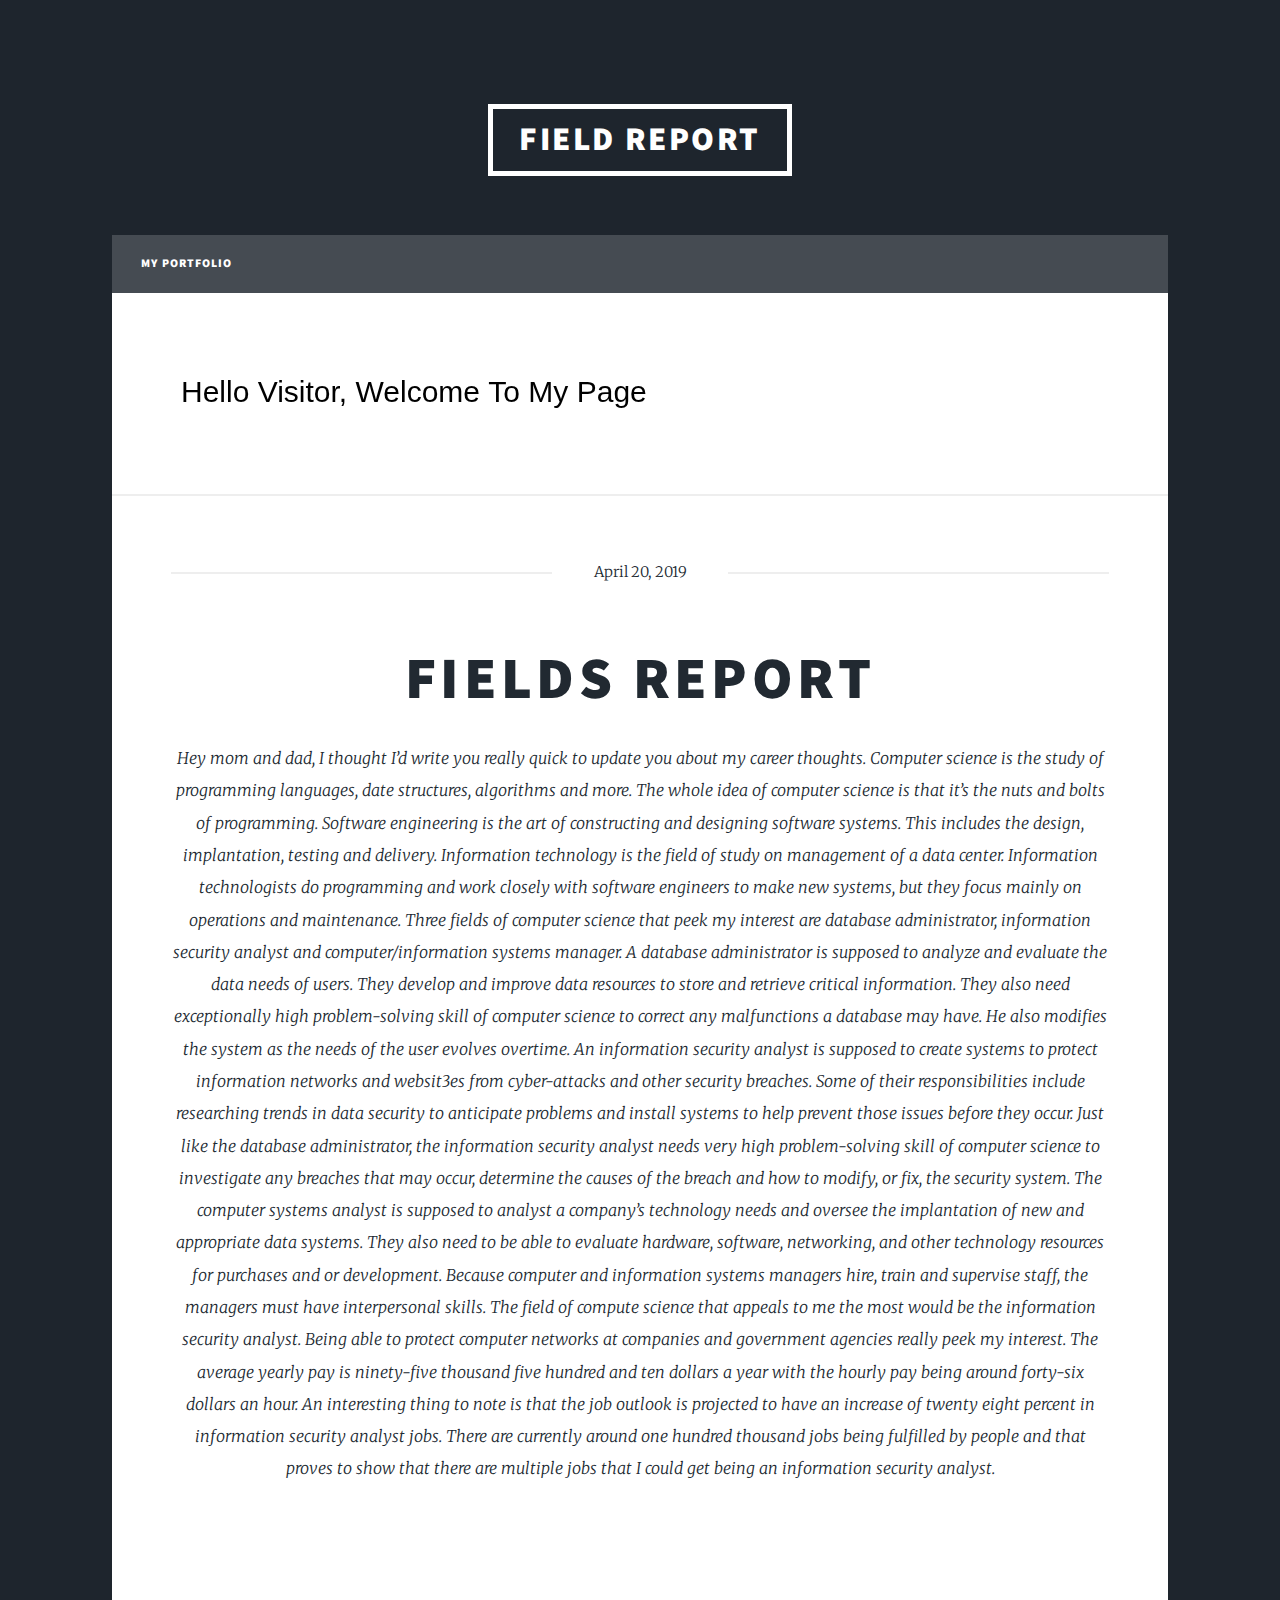
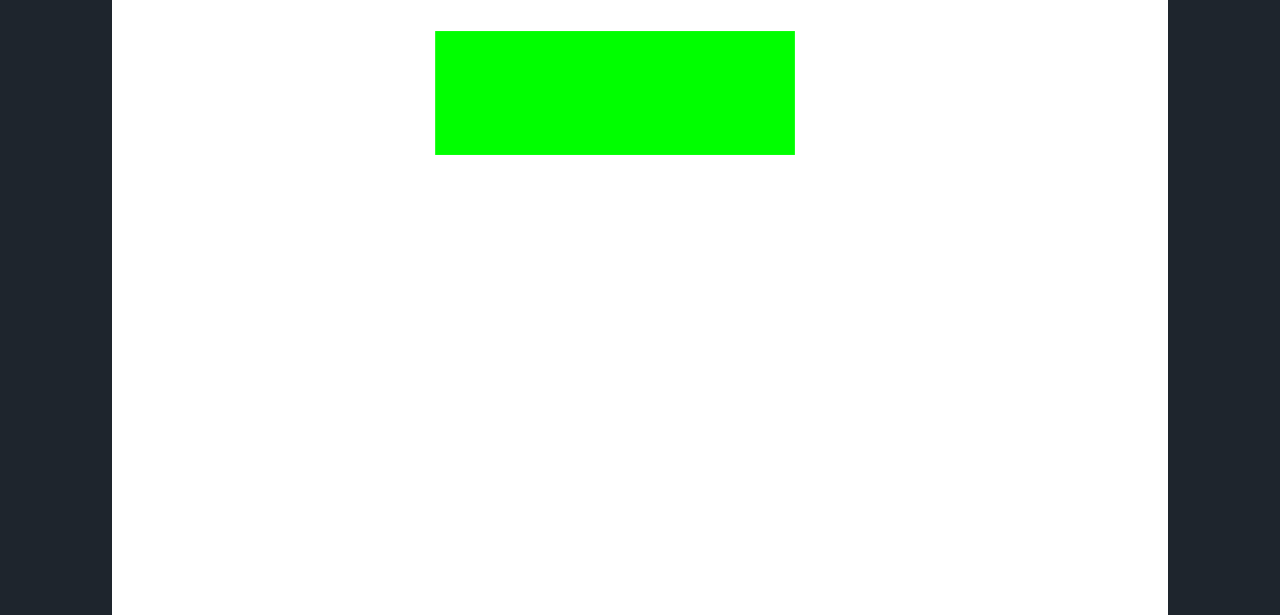
==== FR.html @ 06a13db3 "Add files via upload" ====
<!DOCTYPE HTML>
<html>
	<head>
		<title>Fields Report</title>
		<meta charset="utf-8" />
		<meta name="viewport" content="width=device-width, initial-scale=1, user-scalable=no" />
		<link rel="stylesheet" href="assets/css/main.css" />
		<noscript><link rel="stylesheet" href="assets/css/noscript.css" /></noscript>
	</head>
	<body class="is-preload">

		<!-- Wrapper -->
			<div id="wrapper">

				<!-- Header -->
					<header id="header">
						<a href="index.html" class="logo">Field Report</a>
					</header>

				<!-- Nav -->
					<nav id="nav">
						<ul class="links">
							<li><a href="index.html">My Portfolio</a></li>
						</ul>
					</nav>

				<!-- Main -->
					<div id="main">

							<canvas id="myCanvas" width="1000" height="100" style="border:0px solid #d3d3d3;">
								</canvas>
								  
								<script>
								var c = document.getElementById("myCanvas");
								var ctx = c.getContext("2d");
								ctx.font = "30px Arial";
								ctx.fillText("Hello Visitor, Welcome To My Page",10,50);
								</script>

						<!-- Post -->
							<section class="post">
								<header class="major">
									<span class="date">April 20, 2019</span>
									<h1>Fields Report</h1>
									<p>Hey mom and dad, I thought I’d write you really quick to update you about my career thoughts.
										Computer science is the study of programming languages, date structures, algorithms and more. The whole idea of computer science is that it’s the nuts and bolts of programming. Software engineering is the art of constructing and designing software systems. This includes the design, implantation, testing and delivery. Information technology is the field of study on management of a data center. Information technologists do programming and work closely with software engineers to make new systems, but they focus mainly on operations and maintenance.
										Three fields of computer science that peek my interest are database administrator, information security analyst and computer/information systems manager. A database administrator is supposed to analyze and evaluate the data needs of users. They develop and improve data resources to store and retrieve critical information. They also need exceptionally high problem-solving skill of computer science to correct any malfunctions a database may have. He also modifies the system as the needs of the user evolves overtime. An information security analyst is supposed to create systems to protect information networks and websit3es from cyber-attacks and other security breaches. Some of their responsibilities include researching trends in data security to anticipate problems and install systems to help prevent those issues before they occur. Just like the database administrator, the information security analyst needs very high problem-solving skill of computer science to investigate any breaches that may occur, determine the causes of the breach and how to modify, or fix, the security system. The computer systems analyst is supposed to analyst a company’s technology needs and oversee the implantation of new and appropriate data systems. They also need to be able to evaluate hardware, software, networking, and other technology resources for purchases and or development. Because computer and information systems managers hire, train and supervise staff, the managers must have interpersonal skills. 
										The field of compute science that appeals to me the most would be the information security analyst. Being able to protect computer networks at companies and government agencies really peek my interest. The average yearly pay is ninety-five thousand five hundred and ten dollars a year with the hourly pay being around forty-six dollars an hour. An interesting thing to note is that the job outlook is projected to have an increase of twenty eight percent in information security analyst jobs. There are currently around one hundred thousand jobs being fulfilled by people and that proves to show that there are multiple jobs that I could get being an information security analyst.
									</p>
								</header>

								<svg width="800" height="600">
									<rect id="rec" x="300" y="100" width="300" height="50" style="fill:lime"> 
									  <animate attributeName="x" attributeType="XML" begin="0s" dur="6s" fill="freeze" from="300" to="0" /> 
									  <animate attributeName="y" attributeType="XML" begin="0s" dur="6s" fill="freeze" from="100" to="0" /> 
									  <animate attributeName="width" attributeType="XML" begin="0s" dur="6s" fill="freeze" from="300" to="800" /> 
									  <animate attributeName="height" attributeType="XML" begin="0s" dur="6s" fill="freeze" from="100" to="300" /> 
									  <animate attributeName="fill" attributeType="CSS" from="lime" to="red" begin="2s" dur="4s" fill="freeze" />
									</rect>
									<g transform="translate(100,100)"> 
									  <text id="TextElement" x="0" y="0" style="font-family:Verdana;font-size:8; visibility:hidden"> How does one use SVG properly?
										<set attributeName="visibility" attributeType="CSS" to="visible" begin="1s" dur="5s" fill="freeze" />
										<animateMotion path="M 0 0 L 100 100" begin="1s" dur="5s" fill="freeze" />
										<animate attributeName="fill" attributeType="CSS" from="red" to="blue" begin="1s" dur="5s" fill="freeze" /> 
										<animateTransform attributeName="transform" attributeType="XML" type="rotate" from="-30" to="0" begin="1s" dur="5s" fill="freeze" /> 
										<animateTransform attributeName="transform" attributeType="XML" type="scale" from="1" to="3" additive="sum" begin="1s" dur="5s" fill="freeze" /> 
									  </text> 
									</g>
								  </svg>

							</section>

					</div>

				
	</body>
</html>
---- assets/css/main.css ----
@import url(font-awesome.min.css);
@import url("https://fonts.googleapis.com/css?family=Merriweather:300,700,300italic,700italic|Source+Sans+Pro:900");

/*
	Massively by HTML5 UP
	html5up.net | @ajlkn
	Free for personal and commercial use under the CCA 3.0 license (html5up.net/license)
*/

html, body, div, span, applet, object,
iframe, h1, h2, h3, h4, h5, h6, p, blockquote,
pre, a, abbr, acronym, address, big, cite,
code, del, dfn, em, img, ins, kbd, q, s, samp,
small, strike, strong, sub, sup, tt, var, b,
u, i, center, dl, dt, dd, ol, ul, li, fieldset,
form, label, legend, table, caption, tbody,
tfoot, thead, tr, th, td, article, aside,
canvas, details, embed, figure, figcaption,
footer, header, hgroup, menu, nav, output, ruby,
section, summary, time, mark, audio, video {
	margin: 0;
	padding: 0;
	border: 0;
	font-size: 100%;
	font: inherit;
	vertical-align: baseline;}

article, aside, details, figcaption, figure,
footer, header, hgroup, menu, nav, section {
	display: block;}

body {
	line-height: 1;
}

ol, ul {
	list-style: none;
}

blockquote, q {
	quotes: none;
}

	blockquote:before, blockquote:after, q:before, q:after {
		content: '';
		content: none;
	}

table {
	border-collapse: collapse;
	border-spacing: 0;
}

body {
	-webkit-text-size-adjust: none;
}

mark {
	background-color: transparent;
	color: inherit;
}

input::-moz-focus-inner {
	border: 0;
	padding: 0;
}

input, select, textarea {
	-moz-appearance: none;
	-webkit-appearance: none;
	-ms-appearance: none;
	appearance: none;
}

/* Basic */

	@-ms-viewport {
		width: device-width;
	}

	body {
		-ms-overflow-style: scrollbar;
	}

	@media screen and (max-width: 480px) {

		html, body {
			min-width: 320px;
		}

	}

	html {
		box-sizing: border-box;
	}

	*, *:before, *:after {
		box-sizing: inherit;
	}

	body {
		background-color: #1e252d;
	}

		body.is-preload *, body.is-preload *:before, body.is-preload *:after {
			-moz-animation: none !important;
			-webkit-animation: none !important;
			-ms-animation: none !important;
			animation: none !important;
			-moz-transition: none !important;
			-webkit-transition: none !important;
			-ms-transition: none !important;
			transition: none !important;
		}

/* Type */

	html {
		font-size: 16pt;
	}

		@media screen and (max-width: 1680px) {

			html {
				font-size: 12pt;
			}

		}

		@media screen and (max-width: 1280px) {

			html {
				font-size: 11pt;
			}

		}

		@media screen and (max-width: 360px) {

			html {
				font-size: 10pt;
			}

		}

	body {
		color: #212931;
	}

	body, input, select, textarea {
		font-family: "Merriweather", Georgia, serif;
		font-weight: 300;
		font-size: 1rem;
		line-height: 2.375;
	}

	a {
		-moz-transition: color 0.2s ease-in-out, background-color 0.2s ease-in-out, border-color 0.2s ease-in-out, box-shadow 0.2s ease-in-out;
		-webkit-transition: color 0.2s ease-in-out, background-color 0.2s ease-in-out, border-color 0.2s ease-in-out, box-shadow 0.2s ease-in-out;
		-ms-transition: color 0.2s ease-in-out, background-color 0.2s ease-in-out, border-color 0.2s ease-in-out, box-shadow 0.2s ease-in-out;
		transition: color 0.2s ease-in-out, background-color 0.2s ease-in-out, border-color 0.2s ease-in-out, box-shadow 0.2s ease-in-out;
		border-bottom: dotted 1px;
		text-decoration: none;
	}

		a:hover {
			border-bottom-color: transparent;
		}

	strong, b {
		font-weight: 600;
	}

	em, i {
		font-style: italic;
	}

	p {
		text-align: justify;
		margin: 0 0 2rem 0;
	}

	h1, h2, h3, h4, h5, h6 {
		font-family: "Source Sans Pro", Helvetica, sans-serif;
		font-weight: 900;
		line-height: 1.5;
		letter-spacing: 0.075em;
		text-transform: uppercase;
		margin: 0 0 1rem 0;
	}

		h1 a, h2 a, h3 a, h4 a, h5 a, h6 a {
			border-bottom: 0;
			color: inherit;
			text-decoration: none;
		}

	h1 {
		font-size: 4rem;
		line-height: 1.1;
		margin: 0 0 2rem 0;
	}

	h2 {
		font-size: 1.75rem;
		line-height: 1.3;
		margin: 0 0 1.5rem 0;
	}

	h3 {
		font-size: 1.25rem;
		margin: 0 0 1.5rem 0;
	}

	h4 {
		font-size: 1rem;
	}

	h5 {
		font-size: 0.9rem;
	}

	h6 {
		font-size: 0.8rem;
	}

	sub {
		font-size: 0.8rem;
		position: relative;
		top: 0.5rem;
	}

	sup {
		font-size: 0.8rem;
		position: relative;
		top: -0.5rem;
	}

	blockquote {
		border-left: solid 4px;
		font-style: italic;
		margin: 0 0 2rem 0;
		padding: 0.5rem 0 0.5rem 2rem;
	}

	code {
		border: solid 2px;
		font-family: "Courier New", monospace;
		font-size: 0.9rem;
		margin: 0 0.25rem;
		padding: 0.25rem 0.65rem;
	}

	pre {
		-webkit-overflow-scrolling: touch;
		font-family: "Courier New", monospace;
		font-size: 0.9rem;
		margin: 0 0 2rem 0;
	}

		pre code {
			display: block;
			line-height: 1.75;
			padding: 1rem 1.5rem;
			overflow-x: auto;
		}

	hr {
		border: 0;
		border-bottom: solid 2px;
		margin: 3rem 0;
	}

		hr.major {
			margin: 5rem 0;
		}

	.align-left {
		text-align: left;
	}

	.align-center {
		text-align: center;
	}

	.align-right {
		text-align: right;
	}

	input, select, textarea {
		color: #212931;
	}

	a {
		color: #212931;
		border-bottom-color: rgba(33, 41, 49, 0.5);
	}

		a:hover {
			border-bottom-color: transparent;
			color: #18bfef !important;
		}

	strong, b {
		color: #212931;
	}

	h1, h2, h3, h4, h5, h6 {
		color: #212931;
	}

	blockquote {
		border-left-color: #eeeeee;
	}

	code {
		background: rgba(220, 220, 220, 0.25);
		border-color: #eeeeee;
	}

	hr {
		border-bottom-color: #eeeeee;
	}

/* Row */

	.row {
		display: flex;
		flex-wrap: wrap;
		box-sizing: border-box;
		align-items: stretch;
	}

		.row > * {
			box-sizing: border-box;
		}

		.row.gtr-uniform > * > :last-child {
			margin-bottom: 0;
		}

		.row.aln-left {
			justify-content: flex-start;
		}

		.row.aln-center {
			justify-content: center;
		}

		.row.aln-right {
			justify-content: flex-end;
		}

		.row.aln-top {
			align-items: flex-start;
		}

		.row.aln-middle {
			align-items: center;
		}

		.row.aln-bottom {
			align-items: flex-end;
		}

		.row > .imp {
			order: -1;
		}

		.row > .col-1 {
			width: 8.3333333333%;
		}

		.row > .off-1 {
			margin-left: 8.3333333333%;
		}

		.row > .col-2 {
			width: 16.6666666667%;
		}

		.row > .off-2 {
			margin-left: 16.6666666667%;
		}

		.row > .col-3 {
			width: 25%;
		}

		.row > .off-3 {
			margin-left: 25%;
		}

		.row > .col-4 {
			width: 33.3333333333%;
		}

		.row > .off-4 {
			margin-left: 33.3333333333%;
		}

		.row > .col-5 {
			width: 41.6666666667%;
		}

		.row > .off-5 {
			margin-left: 41.6666666667%;
		}

		.row > .col-6 {
			width: 50%;
		}

		.row > .off-6 {
			margin-left: 50%;
		}

		.row > .col-7 {
			width: 58.3333333333%;
		}

		.row > .off-7 {
			margin-left: 58.3333333333%;
		}

		.row > .col-8 {
			width: 66.6666666667%;
		}

		.row > .off-8 {
			margin-left: 66.6666666667%;
		}

		.row > .col-9 {
			width: 75%;
		}

		.row > .off-9 {
			margin-left: 75%;
		}

		.row > .col-10 {
			width: 83.3333333333%;
		}

		.row > .off-10 {
			margin-left: 83.3333333333%;
		}

		.row > .col-11 {
			width: 91.6666666667%;
		}

		.row > .off-11 {
			margin-left: 91.6666666667%;
		}

		.row > .col-12 {
			width: 100%;
		}

		.row > .off-12 {
			margin-left: 100%;
		}

		.row.gtr-0 {
			margin-top: 0;
			margin-left: 0rem;
		}

			.row.gtr-0 > * {
				padding: 0 0 0 0rem;
			}

			.row.gtr-0.gtr-uniform {
				margin-top: 0rem;
			}

				.row.gtr-0.gtr-uniform > * {
					padding-top: 0rem;
				}

		.row.gtr-25 {
			margin-top: 0;
			margin-left: -0.375rem;
		}

			.row.gtr-25 > * {
				padding: 0 0 0 0.375rem;
			}

			.row.gtr-25.gtr-uniform {
				margin-top: -0.375rem;
			}

				.row.gtr-25.gtr-uniform > * {
					padding-top: 0.375rem;
				}

		.row.gtr-50 {
			margin-top: 0;
			margin-left: -0.75rem;
		}

			.row.gtr-50 > * {
				padding: 0 0 0 0.75rem;
			}

			.row.gtr-50.gtr-uniform {
				margin-top: -0.75rem;
			}

				.row.gtr-50.gtr-uniform > * {
					padding-top: 0.75rem;
				}

		.row {
			margin-top: 0;
			margin-left: -1.5rem;
		}

			.row > * {
				padding: 0 0 0 1.5rem;
			}

			.row.gtr-uniform {
				margin-top: -1.5rem;
			}

				.row.gtr-uniform > * {
					padding-top: 1.5rem;
				}

		.row.gtr-150 {
			margin-top: 0;
			margin-left: -2.25rem;
		}

			.row.gtr-150 > * {
				padding: 0 0 0 2.25rem;
			}

			.row.gtr-150.gtr-uniform {
				margin-top: -2.25rem;
			}

				.row.gtr-150.gtr-uniform > * {
					padding-top: 2.25rem;
				}

		.row.gtr-200 {
			margin-top: 0;
			margin-left: -3rem;
		}

			.row.gtr-200 > * {
				padding: 0 0 0 3rem;
			}

			.row.gtr-200.gtr-uniform {
				margin-top: -3rem;
			}

				.row.gtr-200.gtr-uniform > * {
					padding-top: 3rem;
				}

		@media screen and (max-width: 1680px) {

			.row {
				display: flex;
				flex-wrap: wrap;
				box-sizing: border-box;
				align-items: stretch;
			}

				.row > * {
					box-sizing: border-box;
				}

				.row.gtr-uniform > * > :last-child {
					margin-bottom: 0;
				}

				.row.aln-left {
					justify-content: flex-start;
				}

				.row.aln-center {
					justify-content: center;
				}

				.row.aln-right {
					justify-content: flex-end;
				}

				.row.aln-top {
					align-items: flex-start;
				}

				.row.aln-middle {
					align-items: center;
				}

				.row.aln-bottom {
					align-items: flex-end;
				}

				.row > .imp-xlarge {
					order: -1;
				}

				.row > .col-1-xlarge {
					width: 8.3333333333%;
				}

				.row > .off-1-xlarge {
					margin-left: 8.3333333333%;
				}

				.row > .col-2-xlarge {
					width: 16.6666666667%;
				}

				.row > .off-2-xlarge {
					margin-left: 16.6666666667%;
				}

				.row > .col-3-xlarge {
					width: 25%;
				}

				.row > .off-3-xlarge {
					margin-left: 25%;
				}

				.row > .col-4-xlarge {
					width: 33.3333333333%;
				}

				.row > .off-4-xlarge {
					margin-left: 33.3333333333%;
				}

				.row > .col-5-xlarge {
					width: 41.6666666667%;
				}

				.row > .off-5-xlarge {
					margin-left: 41.6666666667%;
				}

				.row > .col-6-xlarge {
					width: 50%;
				}

				.row > .off-6-xlarge {
					margin-left: 50%;
				}

				.row > .col-7-xlarge {
					width: 58.3333333333%;
				}

				.row > .off-7-xlarge {
					margin-left: 58.3333333333%;
				}

				.row > .col-8-xlarge {
					width: 66.6666666667%;
				}

				.row > .off-8-xlarge {
					margin-left: 66.6666666667%;
				}

				.row > .col-9-xlarge {
					width: 75%;
				}

				.row > .off-9-xlarge {
					margin-left: 75%;
				}

				.row > .col-10-xlarge {
					width: 83.3333333333%;
				}

				.row > .off-10-xlarge {
					margin-left: 83.3333333333%;
				}

				.row > .col-11-xlarge {
					width: 91.6666666667%;
				}

				.row > .off-11-xlarge {
					margin-left: 91.6666666667%;
				}

				.row > .col-12-xlarge {
					width: 100%;
				}

				.row > .off-12-xlarge {
					margin-left: 100%;
				}

				.row.gtr-0 {
					margin-top: 0;
					margin-left: 0rem;
				}

					.row.gtr-0 > * {
						padding: 0 0 0 0rem;
					}

					.row.gtr-0.gtr-uniform {
						margin-top: 0rem;
					}

						.row.gtr-0.gtr-uniform > * {
							padding-top: 0rem;
						}

				.row.gtr-25 {
					margin-top: 0;
					margin-left: -0.375rem;
				}

					.row.gtr-25 > * {
						padding: 0 0 0 0.375rem;
					}

					.row.gtr-25.gtr-uniform {
						margin-top: -0.375rem;
					}

						.row.gtr-25.gtr-uniform > * {
							padding-top: 0.375rem;
						}

				.row.gtr-50 {
					margin-top: 0;
					margin-left: -0.75rem;
				}

					.row.gtr-50 > * {
						padding: 0 0 0 0.75rem;
					}

					.row.gtr-50.gtr-uniform {
						margin-top: -0.75rem;
					}

						.row.gtr-50.gtr-uniform > * {
							padding-top: 0.75rem;
						}

				.row {
					margin-top: 0;
					margin-left: -1.5rem;
				}

					.row > * {
						padding: 0 0 0 1.5rem;
					}

					.row.gtr-uniform {
						margin-top: -1.5rem;
					}

						.row.gtr-uniform > * {
							padding-top: 1.5rem;
						}

				.row.gtr-150 {
					margin-top: 0;
					margin-left: -2.25rem;
				}

					.row.gtr-150 > * {
						padding: 0 0 0 2.25rem;
					}

					.row.gtr-150.gtr-uniform {
						margin-top: -2.25rem;
					}

						.row.gtr-150.gtr-uniform > * {
							padding-top: 2.25rem;
						}

				.row.gtr-200 {
					margin-top: 0;
					margin-left: -3rem;
				}

					.row.gtr-200 > * {
						padding: 0 0 0 3rem;
					}

					.row.gtr-200.gtr-uniform {
						margin-top: -3rem;
					}

						.row.gtr-200.gtr-uniform > * {
							padding-top: 3rem;
						}

		}

		@media screen and (max-width: 1280px) {

			.row {
				display: flex;
				flex-wrap: wrap;
				box-sizing: border-box;
				align-items: stretch;
			}

				.row > * {
					box-sizing: border-box;
				}

				.row.gtr-uniform > * > :last-child {
					margin-bottom: 0;
				}

				.row.aln-left {
					justify-content: flex-start;
				}

				.row.aln-center {
					justify-content: center;
				}

				.row.aln-right {
					justify-content: flex-end;
				}

				.row.aln-top {
					align-items: flex-start;
				}

				.row.aln-middle {
					align-items: center;
				}

				.row.aln-bottom {
					align-items: flex-end;
				}

				.row > .imp-large {
					order: -1;
				}

				.row > .col-1-large {
					width: 8.3333333333%;
				}

				.row > .off-1-large {
					margin-left: 8.3333333333%;
				}

				.row > .col-2-large {
					width: 16.6666666667%;
				}

				.row > .off-2-large {
					margin-left: 16.6666666667%;
				}

				.row > .col-3-large {
					width: 25%;
				}

				.row > .off-3-large {
					margin-left: 25%;
				}

				.row > .col-4-large {
					width: 33.3333333333%;
				}

				.row > .off-4-large {
					margin-left: 33.3333333333%;
				}

				.row > .col-5-large {
					width: 41.6666666667%;
				}

				.row > .off-5-large {
					margin-left: 41.6666666667%;
				}

				.row > .col-6-large {
					width: 50%;
				}

				.row > .off-6-large {
					margin-left: 50%;
				}

				.row > .col-7-large {
					width: 58.3333333333%;
				}

				.row > .off-7-large {
					margin-left: 58.3333333333%;
				}

				.row > .col-8-large {
					width: 66.6666666667%;
				}

				.row > .off-8-large {
					margin-left: 66.6666666667%;
				}

				.row > .col-9-large {
					width: 75%;
				}

				.row > .off-9-large {
					margin-left: 75%;
				}

				.row > .col-10-large {
					width: 83.3333333333%;
				}

				.row > .off-10-large {
					margin-left: 83.3333333333%;
				}

				.row > .col-11-large {
					width: 91.6666666667%;
				}

				.row > .off-11-large {
					margin-left: 91.6666666667%;
				}

				.row > .col-12-large {
					width: 100%;
				}

				.row > .off-12-large {
					margin-left: 100%;
				}

				.row.gtr-0 {
					margin-top: 0;
					margin-left: 0rem;
				}

					.row.gtr-0 > * {
						padding: 0 0 0 0rem;
					}

					.row.gtr-0.gtr-uniform {
						margin-top: 0rem;
					}

						.row.gtr-0.gtr-uniform > * {
							padding-top: 0rem;
						}

				.row.gtr-25 {
					margin-top: 0;
					margin-left: -0.375rem;
				}

					.row.gtr-25 > * {
						padding: 0 0 0 0.375rem;
					}

					.row.gtr-25.gtr-uniform {
						margin-top: -0.375rem;
					}

						.row.gtr-25.gtr-uniform > * {
							padding-top: 0.375rem;
						}

				.row.gtr-50 {
					margin-top: 0;
					margin-left: -0.75rem;
				}

					.row.gtr-50 > * {
						padding: 0 0 0 0.75rem;
					}

					.row.gtr-50.gtr-uniform {
						margin-top: -0.75rem;
					}

						.row.gtr-50.gtr-uniform > * {
							padding-top: 0.75rem;
						}

				.row {
					margin-top: 0;
					margin-left: -1.5rem;
				}

					.row > * {
						padding: 0 0 0 1.5rem;
					}

					.row.gtr-uniform {
						margin-top: -1.5rem;
					}

						.row.gtr-uniform > * {
							padding-top: 1.5rem;
						}

				.row.gtr-150 {
					margin-top: 0;
					margin-left: -2.25rem;
				}

					.row.gtr-150 > * {
						padding: 0 0 0 2.25rem;
					}

					.row.gtr-150.gtr-uniform {
						margin-top: -2.25rem;
					}

						.row.gtr-150.gtr-uniform > * {
							padding-top: 2.25rem;
						}

				.row.gtr-200 {
					margin-top: 0;
					margin-left: -3rem;
				}

					.row.gtr-200 > * {
						padding: 0 0 0 3rem;
					}

					.row.gtr-200.gtr-uniform {
						margin-top: -3rem;
					}

						.row.gtr-200.gtr-uniform > * {
							padding-top: 3rem;
						}

		}

		@media screen and (max-width: 980px) {

			.row {
				display: flex;
				flex-wrap: wrap;
				box-sizing: border-box;
				align-items: stretch;
			}

				.row > * {
					box-sizing: border-box;
				}

				.row.gtr-uniform > * > :last-child {
					margin-bottom: 0;
				}

				.row.aln-left {
					justify-content: flex-start;
				}

				.row.aln-center {
					justify-content: center;
				}

				.row.aln-right {
					justify-content: flex-end;
				}

				.row.aln-top {
					align-items: flex-start;
				}

				.row.aln-middle {
					align-items: center;
				}

				.row.aln-bottom {
					align-items: flex-end;
				}

				.row > .imp-medium {
					order: -1;
				}

				.row > .col-1-medium {
					width: 8.3333333333%;
				}

				.row > .off-1-medium {
					margin-left: 8.3333333333%;
				}

				.row > .col-2-medium {
					width: 16.6666666667%;
				}

				.row > .off-2-medium {
					margin-left: 16.6666666667%;
				}

				.row > .col-3-medium {
					width: 25%;
				}

				.row > .off-3-medium {
					margin-left: 25%;
				}

				.row > .col-4-medium {
					width: 33.3333333333%;
				}

				.row > .off-4-medium {
					margin-left: 33.3333333333%;
				}

				.row > .col-5-medium {
					width: 41.6666666667%;
				}

				.row > .off-5-medium {
					margin-left: 41.6666666667%;
				}

				.row > .col-6-medium {
					width: 50%;
				}

				.row > .off-6-medium {
					margin-left: 50%;
				}

				.row > .col-7-medium {
					width: 58.3333333333%;
				}

				.row > .off-7-medium {
					margin-left: 58.3333333333%;
				}

				.row > .col-8-medium {
					width: 66.6666666667%;
				}

				.row > .off-8-medium {
					margin-left: 66.6666666667%;
				}

				.row > .col-9-medium {
					width: 75%;
				}

				.row > .off-9-medium {
					margin-left: 75%;
				}

				.row > .col-10-medium {
					width: 83.3333333333%;
				}

				.row > .off-10-medium {
					margin-left: 83.3333333333%;
				}

				.row > .col-11-medium {
					width: 91.6666666667%;
				}

				.row > .off-11-medium {
					margin-left: 91.6666666667%;
				}

				.row > .col-12-medium {
					width: 100%;
				}

				.row > .off-12-medium {
					margin-left: 100%;
				}

				.row.gtr-0 {
					margin-top: 0;
					margin-left: 0rem;
				}

					.row.gtr-0 > * {
						padding: 0 0 0 0rem;
					}

					.row.gtr-0.gtr-uniform {
						margin-top: 0rem;
					}

						.row.gtr-0.gtr-uniform > * {
							padding-top: 0rem;
						}

				.row.gtr-25 {
					margin-top: 0;
					margin-left: -0.375rem;
				}

					.row.gtr-25 > * {
						padding: 0 0 0 0.375rem;
					}

					.row.gtr-25.gtr-uniform {
						margin-top: -0.375rem;
					}

						.row.gtr-25.gtr-uniform > * {
							padding-top: 0.375rem;
						}

				.row.gtr-50 {
					margin-top: 0;
					margin-left: -0.75rem;
				}

					.row.gtr-50 > * {
						padding: 0 0 0 0.75rem;
					}

					.row.gtr-50.gtr-uniform {
						margin-top: -0.75rem;
					}

						.row.gtr-50.gtr-uniform > * {
							padding-top: 0.75rem;
						}

				.row {
					margin-top: 0;
					margin-left: -1.5rem;
				}

					.row > * {
						padding: 0 0 0 1.5rem;
					}

					.row.gtr-uniform {
						margin-top: -1.5rem;
					}

						.row.gtr-uniform > * {
							padding-top: 1.5rem;
						}

				.row.gtr-150 {
					margin-top: 0;
					margin-left: -2.25rem;
				}

					.row.gtr-150 > * {
						padding: 0 0 0 2.25rem;
					}

					.row.gtr-150.gtr-uniform {
						margin-top: -2.25rem;
					}

						.row.gtr-150.gtr-uniform > * {
							padding-top: 2.25rem;
						}

				.row.gtr-200 {
					margin-top: 0;
					margin-left: -3rem;
				}

					.row.gtr-200 > * {
						padding: 0 0 0 3rem;
					}

					.row.gtr-200.gtr-uniform {
						margin-top: -3rem;
					}

						.row.gtr-200.gtr-uniform > * {
							padding-top: 3rem;
						}

		}

		@media screen and (max-width: 736px) {

			.row {
				display: flex;
				flex-wrap: wrap;
				box-sizing: border-box;
				align-items: stretch;
			}

				.row > * {
					box-sizing: border-box;
				}

				.row.gtr-uniform > * > :last-child {
					margin-bottom: 0;
				}

				.row.aln-left {
					justify-content: flex-start;
				}

				.row.aln-center {
					justify-content: center;
				}

				.row.aln-right {
					justify-content: flex-end;
				}

				.row.aln-top {
					align-items: flex-start;
				}

				.row.aln-middle {
					align-items: center;
				}

				.row.aln-bottom {
					align-items: flex-end;
				}

				.row > .imp-small {
					order: -1;
				}

				.row > .col-1-small {
					width: 8.3333333333%;
				}

				.row > .off-1-small {
					margin-left: 8.3333333333%;
				}

				.row > .col-2-small {
					width: 16.6666666667%;
				}

				.row > .off-2-small {
					margin-left: 16.6666666667%;
				}

				.row > .col-3-small {
					width: 25%;
				}

				.row > .off-3-small {
					margin-left: 25%;
				}

				.row > .col-4-small {
					width: 33.3333333333%;
				}

				.row > .off-4-small {
					margin-left: 33.3333333333%;
				}

				.row > .col-5-small {
					width: 41.6666666667%;
				}

				.row > .off-5-small {
					margin-left: 41.6666666667%;
				}

				.row > .col-6-small {
					width: 50%;
				}

				.row > .off-6-small {
					margin-left: 50%;
				}

				.row > .col-7-small {
					width: 58.3333333333%;
				}

				.row > .off-7-small {
					margin-left: 58.3333333333%;
				}

				.row > .col-8-small {
					width: 66.6666666667%;
				}

				.row > .off-8-small {
					margin-left: 66.6666666667%;
				}

				.row > .col-9-small {
					width: 75%;
				}

				.row > .off-9-small {
					margin-left: 75%;
				}

				.row > .col-10-small {
					width: 83.3333333333%;
				}

				.row > .off-10-small {
					margin-left: 83.3333333333%;
				}

				.row > .col-11-small {
					width: 91.6666666667%;
				}

				.row > .off-11-small {
					margin-left: 91.6666666667%;
				}

				.row > .col-12-small {
					width: 100%;
				}

				.row > .off-12-small {
					margin-left: 100%;
				}

				.row.gtr-0 {
					margin-top: 0;
					margin-left: 0rem;
				}

					.row.gtr-0 > * {
						padding: 0 0 0 0rem;
					}

					.row.gtr-0.gtr-uniform {
						margin-top: 0rem;
					}

						.row.gtr-0.gtr-uniform > * {
							padding-top: 0rem;
						}

				.row.gtr-25 {
					margin-top: 0;
					margin-left: -0.375rem;
				}

					.row.gtr-25 > * {
						padding: 0 0 0 0.375rem;
					}

					.row.gtr-25.gtr-uniform {
						margin-top: -0.375rem;
					}

						.row.gtr-25.gtr-uniform > * {
							padding-top: 0.375rem;
						}

				.row.gtr-50 {
					margin-top: 0;
					margin-left: -0.75rem;
				}

					.row.gtr-50 > * {
						padding: 0 0 0 0.75rem;
					}

					.row.gtr-50.gtr-uniform {
						margin-top: -0.75rem;
					}

						.row.gtr-50.gtr-uniform > * {
							padding-top: 0.75rem;
						}

				.row {
					margin-top: 0;
					margin-left: -1.5rem;
				}

					.row > * {
						padding: 0 0 0 1.5rem;
					}

					.row.gtr-uniform {
						margin-top: -1.5rem;
					}

						.row.gtr-uniform > * {
							padding-top: 1.5rem;
						}

				.row.gtr-150 {
					margin-top: 0;
					margin-left: -2.25rem;
				}

					.row.gtr-150 > * {
						padding: 0 0 0 2.25rem;
					}

					.row.gtr-150.gtr-uniform {
						margin-top: -2.25rem;
					}

						.row.gtr-150.gtr-uniform > * {
							padding-top: 2.25rem;
						}

				.row.gtr-200 {
					margin-top: 0;
					margin-left: -3rem;
				}

					.row.gtr-200 > * {
						padding: 0 0 0 3rem;
					}

					.row.gtr-200.gtr-uniform {
						margin-top: -3rem;
					}

						.row.gtr-200.gtr-uniform > * {
							padding-top: 3rem;
						}

		}

		@media screen and (max-width: 480px) {

			.row {
				display: flex;
				flex-wrap: wrap;
				box-sizing: border-box;
				align-items: stretch;
			}

				.row > * {
					box-sizing: border-box;
				}

				.row.gtr-uniform > * > :last-child {
					margin-bottom: 0;
				}

				.row.aln-left {
					justify-content: flex-start;
				}

				.row.aln-center {
					justify-content: center;
				}

				.row.aln-right {
					justify-content: flex-end;
				}

				.row.aln-top {
					align-items: flex-start;
				}

				.row.aln-middle {
					align-items: center;
				}

				.row.aln-bottom {
					align-items: flex-end;
				}

				.row > .imp-xsmall {
					order: -1;
				}

				.row > .col-1-xsmall {
					width: 8.3333333333%;
				}

				.row > .off-1-xsmall {
					margin-left: 8.3333333333%;
				}

				.row > .col-2-xsmall {
					width: 16.6666666667%;
				}

				.row > .off-2-xsmall {
					margin-left: 16.6666666667%;
				}

				.row > .col-3-xsmall {
					width: 25%;
				}

				.row > .off-3-xsmall {
					margin-left: 25%;
				}

				.row > .col-4-xsmall {
					width: 33.3333333333%;
				}

				.row > .off-4-xsmall {
					margin-left: 33.3333333333%;
				}

				.row > .col-5-xsmall {
					width: 41.6666666667%;
				}

				.row > .off-5-xsmall {
					margin-left: 41.6666666667%;
				}

				.row > .col-6-xsmall {
					width: 50%;
				}

				.row > .off-6-xsmall {
					margin-left: 50%;
				}

				.row > .col-7-xsmall {
					width: 58.3333333333%;
				}

				.row > .off-7-xsmall {
					margin-left: 58.3333333333%;
				}

				.row > .col-8-xsmall {
					width: 66.6666666667%;
				}

				.row > .off-8-xsmall {
					margin-left: 66.6666666667%;
				}

				.row > .col-9-xsmall {
					width: 75%;
				}

				.row > .off-9-xsmall {
					margin-left: 75%;
				}

				.row > .col-10-xsmall {
					width: 83.3333333333%;
				}

				.row > .off-10-xsmall {
					margin-left: 83.3333333333%;
				}

				.row > .col-11-xsmall {
					width: 91.6666666667%;
				}

				.row > .off-11-xsmall {
					margin-left: 91.6666666667%;
				}

				.row > .col-12-xsmall {
					width: 100%;
				}

				.row > .off-12-xsmall {
					margin-left: 100%;
				}

				.row.gtr-0 {
					margin-top: 0;
					margin-left: 0rem;
				}

					.row.gtr-0 > * {
						padding: 0 0 0 0rem;
					}

					.row.gtr-0.gtr-uniform {
						margin-top: 0rem;
					}

						.row.gtr-0.gtr-uniform > * {
							padding-top: 0rem;
						}

				.row.gtr-25 {
					margin-top: 0;
					margin-left: -0.375rem;
				}

					.row.gtr-25 > * {
						padding: 0 0 0 0.375rem;
					}

					.row.gtr-25.gtr-uniform {
						margin-top: -0.375rem;
					}

						.row.gtr-25.gtr-uniform > * {
							padding-top: 0.375rem;
						}

				.row.gtr-50 {
					margin-top: 0;
					margin-left: -0.75rem;
				}

					.row.gtr-50 > * {
						padding: 0 0 0 0.75rem;
					}

					.row.gtr-50.gtr-uniform {
						margin-top: -0.75rem;
					}

						.row.gtr-50.gtr-uniform > * {
							padding-top: 0.75rem;
						}

				.row {
					margin-top: 0;
					margin-left: -1.5rem;
				}

					.row > * {
						padding: 0 0 0 1.5rem;
					}

					.row.gtr-uniform {
						margin-top: -1.5rem;
					}

						.row.gtr-uniform > * {
							padding-top: 1.5rem;
						}

				.row.gtr-150 {
					margin-top: 0;
					margin-left: -2.25rem;
				}

					.row.gtr-150 > * {
						padding: 0 0 0 2.25rem;
					}

					.row.gtr-150.gtr-uniform {
						margin-top: -2.25rem;
					}

						.row.gtr-150.gtr-uniform > * {
							padding-top: 2.25rem;
						}

				.row.gtr-200 {
					margin-top: 0;
					margin-left: -3rem;
				}

					.row.gtr-200 > * {
						padding: 0 0 0 3rem;
					}

					.row.gtr-200.gtr-uniform {
						margin-top: -3rem;
					}

						.row.gtr-200.gtr-uniform > * {
							padding-top: 3rem;
						}

		}

		@media screen and (max-width: 360px) {

			.row {
				display: flex;
				flex-wrap: wrap;
				box-sizing: border-box;
				align-items: stretch;
			}

				.row > * {
					box-sizing: border-box;
				}

				.row.gtr-uniform > * > :last-child {
					margin-bottom: 0;
				}

				.row.aln-left {
					justify-content: flex-start;
				}

				.row.aln-center {
					justify-content: center;
				}

				.row.aln-right {
					justify-content: flex-end;
				}

				.row.aln-top {
					align-items: flex-start;
				}

				.row.aln-middle {
					align-items: center;
				}

				.row.aln-bottom {
					align-items: flex-end;
				}

				.row > .imp-xxsmall {
					order: -1;
				}

				.row > .col-1-xxsmall {
					width: 8.3333333333%;
				}

				.row > .off-1-xxsmall {
					margin-left: 8.3333333333%;
				}

				.row > .col-2-xxsmall {
					width: 16.6666666667%;
				}

				.row > .off-2-xxsmall {
					margin-left: 16.6666666667%;
				}

				.row > .col-3-xxsmall {
					width: 25%;
				}

				.row > .off-3-xxsmall {
					margin-left: 25%;
				}

				.row > .col-4-xxsmall {
					width: 33.3333333333%;
				}

				.row > .off-4-xxsmall {
					margin-left: 33.3333333333%;
				}

				.row > .col-5-xxsmall {
					width: 41.6666666667%;
				}

				.row > .off-5-xxsmall {
					margin-left: 41.6666666667%;
				}

				.row > .col-6-xxsmall {
					width: 50%;
				}

				.row > .off-6-xxsmall {
					margin-left: 50%;
				}

				.row > .col-7-xxsmall {
					width: 58.3333333333%;
				}

				.row > .off-7-xxsmall {
					margin-left: 58.3333333333%;
				}

				.row > .col-8-xxsmall {
					width: 66.6666666667%;
				}

				.row > .off-8-xxsmall {
					margin-left: 66.6666666667%;
				}

				.row > .col-9-xxsmall {
					width: 75%;
				}

				.row > .off-9-xxsmall {
					margin-left: 75%;
				}

				.row > .col-10-xxsmall {
					width: 83.3333333333%;
				}

				.row > .off-10-xxsmall {
					margin-left: 83.3333333333%;
				}

				.row > .col-11-xxsmall {
					width: 91.6666666667%;
				}

				.row > .off-11-xxsmall {
					margin-left: 91.6666666667%;
				}

				.row > .col-12-xxsmall {
					width: 100%;
				}

				.row > .off-12-xxsmall {
					margin-left: 100%;
				}

				.row.gtr-0 {
					margin-top: 0;
					margin-left: 0rem;
				}

					.row.gtr-0 > * {
						padding: 0 0 0 0rem;
					}

					.row.gtr-0.gtr-uniform {
						margin-top: 0rem;
					}

						.row.gtr-0.gtr-uniform > * {
							padding-top: 0rem;
						}

				.row.gtr-25 {
					margin-top: 0;
					margin-left: -0.375rem;
				}

					.row.gtr-25 > * {
						padding: 0 0 0 0.375rem;
					}

					.row.gtr-25.gtr-uniform {
						margin-top: -0.375rem;
					}

						.row.gtr-25.gtr-uniform > * {
							padding-top: 0.375rem;
						}

				.row.gtr-50 {
					margin-top: 0;
					margin-left: -0.75rem;
				}

					.row.gtr-50 > * {
						padding: 0 0 0 0.75rem;
					}

					.row.gtr-50.gtr-uniform {
						margin-top: -0.75rem;
					}

						.row.gtr-50.gtr-uniform > * {
							padding-top: 0.75rem;
						}

				.row {
					margin-top: 0;
					margin-left: -1.5rem;
				}

					.row > * {
						padding: 0 0 0 1.5rem;
					}

					.row.gtr-uniform {
						margin-top: -1.5rem;
					}

						.row.gtr-uniform > * {
							padding-top: 1.5rem;
						}

				.row.gtr-150 {
					margin-top: 0;
					margin-left: -2.25rem;
				}

					.row.gtr-150 > * {
						padding: 0 0 0 2.25rem;
					}

					.row.gtr-150.gtr-uniform {
						margin-top: -2.25rem;
					}

						.row.gtr-150.gtr-uniform > * {
							padding-top: 2.25rem;
						}

				.row.gtr-200 {
					margin-top: 0;
					margin-left: -3rem;
				}

					.row.gtr-200 > * {
						padding: 0 0 0 3rem;
					}

					.row.gtr-200.gtr-uniform {
						margin-top: -3rem;
					}

						.row.gtr-200.gtr-uniform > * {
							padding-top: 3rem;
						}

		}

/* Box */

	.box {
		border: solid 2px;
		margin-bottom: 2rem;
		padding: 1.5rem;
	}

		.box > :last-child,
		.box > :last-child > :last-child,
		.box > :last-child > :last-child > :last-child {
			margin-bottom: 0;
		}

		.box.alt {
			border: 0;
			border-radius: 0;
			padding: 0;
		}

	.box {
		border-color: #eeeeee;
	}

/* Button */

	input[type="submit"],
	input[type="reset"],
	input[type="button"],
	button,
	.button {
		-moz-appearance: none;
		-webkit-appearance: none;
		-ms-appearance: none;
		appearance: none;
		-moz-transition: background-color 0.2s ease-in-out, box-shadow 0.2s ease-in-out, color 0.2s ease-in-out;
		-webkit-transition: background-color 0.2s ease-in-out, box-shadow 0.2s ease-in-out, color 0.2s ease-in-out;
		-ms-transition: background-color 0.2s ease-in-out, box-shadow 0.2s ease-in-out, color 0.2s ease-in-out;
		transition: background-color 0.2s ease-in-out, box-shadow 0.2s ease-in-out, color 0.2s ease-in-out;
		border: 0;
		border-radius: 0;
		cursor: pointer;
		display: inline-block;
		font-family: "Source Sans Pro", Helvetica, sans-serif;
		font-size: 0.8rem;
		font-weight: 900;
		letter-spacing: 0.075em;
		height: 3rem;
		line-height: 3rem;
		padding: 0 2rem;
		text-align: center;
		text-decoration: none;
		text-transform: uppercase;
		white-space: nowrap;
	}

		input[type="submit"].icon:before,
		input[type="reset"].icon:before,
		input[type="button"].icon:before,
		button.icon:before,
		.button.icon:before {
			margin-right: 0.5rem;
		}

		input[type="submit"].icon.solo,
		input[type="reset"].icon.solo,
		input[type="button"].icon.solo,
		button.icon.solo,
		.button.icon.solo {
			position: relative;
			width: 4rem;
			height: 4rem;
			line-height: 4rem;
			border-radius: 4rem;
			text-indent: 4rem;
			overflow: hidden;
			padding: 0;
			white-space: nowrap;
		}

			input[type="submit"].icon.solo:before,
			input[type="reset"].icon.solo:before,
			input[type="button"].icon.solo:before,
			button.icon.solo:before,
			.button.icon.solo:before {
				position: absolute;
				display: block;
				top: 0;
				left: 0;
				width: inherit;
				height: inherit;
				line-height: inherit;
				font-size: 1.25rem;
				margin-right: 0;
				text-align: center;
				text-indent: 0;
			}

		input[type="submit"].fit,
		input[type="reset"].fit,
		input[type="button"].fit,
		button.fit,
		.button.fit {
			width: 100%;
		}

		input[type="submit"].small,
		input[type="reset"].small,
		input[type="button"].small,
		button.small,
		.button.small {
			font-size: 0.7rem;
			height: 2.5rem;
			line-height: 2.5rem;
			padding: 0 1.5rem;
		}

		input[type="submit"].large,
		input[type="reset"].large,
		input[type="button"].large,
		button.large,
		.button.large {
			font-size: 0.9rem;
			height: 3.5rem;
			line-height: 3.5rem;
			padding: 0 2.75rem;
		}

		@media screen and (max-width: 980px) {

			input[type="submit"],
			input[type="reset"],
			input[type="button"],
			button,
			.button {
				font-size: 0.9rem;
				height: 3.25rem;
				line-height: 3.25rem;
			}

				input[type="submit"].large,
				input[type="reset"].large,
				input[type="button"].large,
				button.large,
				.button.large {
					font-size: 1rem;
					height: 3.75rem;
					line-height: 3.75rem;
				}

		}

		input[type="submit"].disabled, input[type="submit"]:disabled,
		input[type="reset"].disabled,
		input[type="reset"]:disabled,
		input[type="button"].disabled,
		input[type="button"]:disabled,
		button.disabled,
		button:disabled,
		.button.disabled,
		.button:disabled {
			pointer-events: none;
			opacity: 0.25;
		}

	input[type="submit"],
	input[type="reset"],
	input[type="button"],
	button,
	.button {
		background-color: transparent;
		box-shadow: inset 0 0 0 2px #212931;
		color: #212931 !important;
	}

		input[type="submit"]:hover,
		input[type="reset"]:hover,
		input[type="button"]:hover,
		button:hover,
		.button:hover {
			box-shadow: inset 0 0 0 2px #18bfef;
			color: #18bfef !important;
		}

		input[type="submit"].primary,
		input[type="reset"].primary,
		input[type="button"].primary,
		button.primary,
		.button.primary {
			background-color: #212931;
			box-shadow: none;
			color: #ffffff !important;
		}

			input[type="submit"].primary:hover,
			input[type="reset"].primary:hover,
			input[type="button"].primary:hover,
			button.primary:hover,
			.button.primary:hover {
				background-color: #18bfef;
			}

/* Form */

	form {
		margin: 0 0 2rem 0;
	}

		form > :last-child {
			margin-bottom: 0;
		}

		form > .fields {
			display: -moz-flex;
			display: -webkit-flex;
			display: -ms-flex;
			display: flex;
			-moz-flex-wrap: wrap;
			-webkit-flex-wrap: wrap;
			-ms-flex-wrap: wrap;
			flex-wrap: wrap;
			width: calc(100% + 3rem);
			margin: -1.5rem 0 2rem -1.5rem;
		}

			form > .fields > .field {
				-moz-flex-grow: 0;
				-webkit-flex-grow: 0;
				-ms-flex-grow: 0;
				flex-grow: 0;
				-moz-flex-shrink: 0;
				-webkit-flex-shrink: 0;
				-ms-flex-shrink: 0;
				flex-shrink: 0;
				padding: 1.5rem 0 0 1.5rem;
				width: calc(100% - 1.5rem);
			}

				form > .fields > .field.half {
					width: calc(50% - 0.75rem);
				}

				form > .fields > .field.third {
					width: calc(100%/3 - 0.5rem);
				}

				form > .fields > .field.quarter {
					width: calc(25% - 0.375rem);
				}

		@media screen and (max-width: 480px) {

			form > .fields {
				width: calc(100% + 3rem);
				margin: -1.5rem 0 2rem -1.5rem;
			}

				form > .fields > .field {
					padding: 1.5rem 0 0 1.5rem;
					width: calc(100% - 1.5rem);
				}

					form > .fields > .field.half {
						width: calc(100% - 1.5rem);
					}

					form > .fields > .field.third {
						width: calc(100% - 1.5rem);
					}

					form > .fields > .field.quarter {
						width: calc(100% - 1.5rem);
					}

		}

	label {
		display: block;
		font-family: "Source Sans Pro", Helvetica, sans-serif;
		font-weight: 900;
		line-height: 1.5;
		letter-spacing: 0.075em;
		font-size: 0.8rem;
		text-transform: uppercase;
		margin: 0 0 0.75rem 0;
	}

		@media screen and (max-width: 980px) {

			label {
				font-size: 0.9rem;
			}

		}

	input[type="text"],
	input[type="password"],
	input[type="email"],
	select,
	textarea {
		-moz-appearance: none;
		-webkit-appearance: none;
		-ms-appearance: none;
		appearance: none;
		background: transparent;
		border-radius: 0;
		border: solid 2px;
		color: inherit;
		display: block;
		outline: 0;
		padding: 0 1rem;
		text-decoration: none;
		width: 100%;
	}

		input[type="text"]:invalid,
		input[type="password"]:invalid,
		input[type="email"]:invalid,
		select:invalid,
		textarea:invalid {
			box-shadow: none;
		}

	select {
		background-size: 1.25rem;
		background-repeat: no-repeat;
		background-position: calc(100% - 1rem) center;
		height: 3rem;
		padding-right: 3rem;
		text-overflow: ellipsis;
	}

		select:focus::-ms-value {
			background-color: transparent;
		}

		select::-ms-expand {
			display: none;
		}

	input[type="text"],
	input[type="password"],
	input[type="email"],
	select {
		height: 3rem;
	}

	textarea {
		padding: 0.75rem 1rem;
	}

	input[type="checkbox"],
	input[type="radio"] {
		-moz-appearance: none;
		-webkit-appearance: none;
		-ms-appearance: none;
		appearance: none;
		display: block;
		float: left;
		margin-right: -2rem;
		opacity: 0;
		width: 1rem;
		z-index: -1;
	}

		input[type="checkbox"] + label,
		input[type="radio"] + label {
			text-decoration: none;
			cursor: pointer;
			display: inline-block;
			font-size: 1rem;
			letter-spacing: 0;
			font-family: "Merriweather", Georgia, serif;
			text-transform: none;
			font-weight: 300;
			padding-left: 2.8rem;
			padding-right: 1rem;
			position: relative;
		}

			input[type="checkbox"] + label:before,
			input[type="radio"] + label:before {
				-moz-osx-font-smoothing: grayscale;
				-webkit-font-smoothing: antialiased;
				font-family: FontAwesome;
				font-style: normal;
				font-weight: normal;
				text-transform: none !important;
			}

			input[type="checkbox"] + label:before,
			input[type="radio"] + label:before {
				border-radius: 0;
				border: solid 2px;
				content: '';
				display: inline-block;
				height: 1.8rem;
				left: 0;
				line-height: 1.725rem;
				position: absolute;
				text-align: center;
				top: -0.125rem;
				width: 1.8rem;
			}

		input[type="checkbox"]:checked + label:before,
		input[type="radio"]:checked + label:before {
			content: '\f00c';
		}

	input[type="checkbox"] + label:before {
		border-radius: 0;
	}

	input[type="radio"] + label:before {
		border-radius: 100%;
	}

	::-webkit-input-placeholder {
		opacity: 1.0;
	}

	:-moz-placeholder {
		opacity: 1.0;
	}

	::-moz-placeholder {
		opacity: 1.0;
	}

	:-ms-input-placeholder {
		opacity: 1.0;
	}

	label {
		color: #212931;
	}

	input[type="text"],
	input[type="password"],
	input[type="email"],
	select,
	textarea {
		border-color: #eeeeee;
	}

		input[type="text"]:focus,
		input[type="password"]:focus,
		input[type="email"]:focus,
		select:focus,
		textarea:focus {
			border-color: #18bfef;
		}

	select {
		background-image: url("data:image/svg+xml;charset=utf8,%3Csvg xmlns='http://www.w3.org/2000/svg' width='40' height='40' preserveAspectRatio='none' viewBox='0 0 40 40'%3E%3Cpath d='M9.4,12.3l10.4,10.4l10.4-10.4c0.2-0.2,0.5-0.4,0.9-0.4c0.3,0,0.6,0.1,0.9,0.4l3.3,3.3c0.2,0.2,0.4,0.5,0.4,0.9 c0,0.4-0.1,0.6-0.4,0.9L20.7,31.9c-0.2,0.2-0.5,0.4-0.9,0.4c-0.3,0-0.6-0.1-0.9-0.4L4.3,17.3c-0.2-0.2-0.4-0.5-0.4-0.9 c0-0.4,0.1-0.6,0.4-0.9l3.3-3.3c0.2-0.2,0.5-0.4,0.9-0.4S9.1,12.1,9.4,12.3z' fill='%23eeeeee' /%3E%3C/svg%3E");
	}

		select option {
			background-color: #ffffff;
			color: #212931;
		}

	.select-wrapper:before {
		color: #eeeeee;
	}

	input[type="checkbox"] + label,
	input[type="radio"] + label {
		color: #212931;
	}

		input[type="checkbox"] + label:before,
		input[type="radio"] + label:before {
			border-color: #eeeeee;
		}

	input[type="checkbox"]:checked + label:before,
	input[type="radio"]:checked + label:before {
		background-color: #212931;
		border-color: #212931;
		color: #ffffff;
	}

	input[type="checkbox"]:focus + label:before,
	input[type="radio"]:focus + label:before {
		border-color: #18bfef;
	}

	::-webkit-input-placeholder {
		color: #909498 !important;
	}

	:-moz-placeholder {
		color: #909498 !important;
	}

	::-moz-placeholder {
		color: #909498 !important;
	}

	:-ms-input-placeholder {
		color: #909498 !important;
	}

	.formerize-placeholder {
		color: #909498 !important;
	}

/* Icon */

	.icon {
		text-decoration: none;
		border-bottom: none;
		position: relative;
	}

		.icon:before {
			-moz-osx-font-smoothing: grayscale;
			-webkit-font-smoothing: antialiased;
			font-family: FontAwesome;
			font-style: normal;
			font-weight: normal;
			text-transform: none !important;
		}

		.icon > .label {
			display: none;
		}

/* Image */

	.image {
		border: 0;
		display: inline-block;
		position: relative;
	}

		.image img {
			display: block;
		}

		.image.left, .image.right {
			max-width: 40%;
		}

			.image.left img, .image.right img {
				width: 100%;
			}

		.image.left {
			float: left;
			margin: 0 2rem 2rem 0;
			top: 0.75rem;
		}

		.image.right {
			float: right;
			margin: 0 0 2rem 2rem;
			top: 0.75rem;
		}

		.image.fit {
			display: block;
			margin: 2.5rem 0;
			width: 100%;
		}

			.image.fit:first-child {
				margin-top: 0;
			}

			.image.fit img {
				width: 100%;
			}

		.image.main {
			display: block;
			margin: 4rem 0;
			width: 100%;
		}

			.image.main:first-child {
				margin-top: 0;
			}

			.image.main img {
				width: 100%;
			}

		@media screen and (max-width: 736px) {

			.image.fit {
				margin: 2rem 0;
			}

			.image.main {
				margin: 2rem 0;
			}

		}

	a.image {
		overflow: hidden;
	}

		a.image img {
			-moz-transition: -moz-transform 0.2s ease-out;
			-webkit-transition: -webkit-transform 0.2s ease-out;
			-ms-transition: -ms-transform 0.2s ease-out;
			transition: transform 0.2s ease-out;
		}

		a.image:hover img {
			-moz-transform: scale(1.05);
			-webkit-transform: scale(1.05);
			-ms-transform: scale(1.05);
			transform: scale(1.05);
		}

/* Actions */

	ul.actions {
		display: -moz-flex;
		display: -webkit-flex;
		display: -ms-flex;
		display: flex;
		cursor: default;
		list-style: none;
		margin-left: -1rem;
		padding-left: 0;
	}

		ul.actions li {
			padding: 0 0 0 1rem;
			vertical-align: middle;
		}

		ul.actions.special {
			-moz-justify-content: center;
			-webkit-justify-content: center;
			-ms-justify-content: center;
			justify-content: center;
			width: 100%;
			margin-left: 0;
		}

			ul.actions.special li:first-child {
				padding-left: 0;
			}

		ul.actions.stacked {
			-moz-flex-direction: column;
			-webkit-flex-direction: column;
			-ms-flex-direction: column;
			flex-direction: column;
			margin-left: 0;
		}

			ul.actions.stacked li {
				padding: 1.3rem 0 0 0;
			}

				ul.actions.stacked li:first-child {
					padding-top: 0;
				}

		ul.actions.fit {
			width: calc(100% + 1rem);
		}

			ul.actions.fit li {
				-moz-flex-grow: 1;
				-webkit-flex-grow: 1;
				-ms-flex-grow: 1;
				flex-grow: 1;
				-moz-flex-shrink: 1;
				-webkit-flex-shrink: 1;
				-ms-flex-shrink: 1;
				flex-shrink: 1;
				width: 100%;
			}

				ul.actions.fit li > * {
					width: 100%;
				}

			ul.actions.fit.stacked {
				width: 100%;
			}

		@media screen and (max-width: 480px) {

			ul.actions:not(.fixed) {
				-moz-flex-direction: column;
				-webkit-flex-direction: column;
				-ms-flex-direction: column;
				flex-direction: column;
				margin-left: 0;
				width: 100% !important;
			}

				ul.actions:not(.fixed) li {
					-moz-flex-grow: 1;
					-webkit-flex-grow: 1;
					-ms-flex-grow: 1;
					flex-grow: 1;
					-moz-flex-shrink: 1;
					-webkit-flex-shrink: 1;
					-ms-flex-shrink: 1;
					flex-shrink: 1;
					padding: 1rem 0 0 0;
					text-align: center;
					width: 100%;
				}

					ul.actions:not(.fixed) li > * {
						width: 100%;
					}

					ul.actions:not(.fixed) li:first-child {
						padding-top: 0;
					}

					ul.actions:not(.fixed) li input[type="submit"],
					ul.actions:not(.fixed) li input[type="reset"],
					ul.actions:not(.fixed) li input[type="button"],
					ul.actions:not(.fixed) li button,
					ul.actions:not(.fixed) li .button {
						width: 100%;
					}

						ul.actions:not(.fixed) li input[type="submit"].icon:before,
						ul.actions:not(.fixed) li input[type="reset"].icon:before,
						ul.actions:not(.fixed) li input[type="button"].icon:before,
						ul.actions:not(.fixed) li button.icon:before,
						ul.actions:not(.fixed) li .button.icon:before {
							margin-left: -0.5rem;
						}

		}

/* Icons */

	ul.icons {
		cursor: default;
		list-style: none;
		padding-left: 0;
	}

		ul.icons li {
			display: inline-block;
			padding: 0 0.5rem 0 0;
			vertical-align: middle;
		}

			ul.icons li:last-child {
				padding-right: 0;
			}

			ul.icons li .icon:before {
				width: 2.25rem;
				height: 2.25rem;
				line-height: 2.25rem;
				display: inline-block;
				text-align: center;
				border-radius: 100%;
				font-size: 1.25rem;
			}

		ul.icons.alt li .icon:before {
			-moz-transition: color 0.2s ease-in-out, background-color 0.2s ease-in-out, border-color 0.2s ease-in-out, box-shadow 0.2s ease-in-out;
			-webkit-transition: color 0.2s ease-in-out, background-color 0.2s ease-in-out, border-color 0.2s ease-in-out, box-shadow 0.2s ease-in-out;
			-ms-transition: color 0.2s ease-in-out, background-color 0.2s ease-in-out, border-color 0.2s ease-in-out, box-shadow 0.2s ease-in-out;
			transition: color 0.2s ease-in-out, background-color 0.2s ease-in-out, border-color 0.2s ease-in-out, box-shadow 0.2s ease-in-out;
			font-size: 1rem;
		}

/* List */

	ol {
		list-style: decimal;
		margin: 0 0 2rem 0;
		padding-left: 1.25rem;
	}

		ol li {
			padding-left: 0.25rem;
		}

	ul {
		list-style: disc;
		margin: 0 0 2rem 0;
		padding-left: 1rem;
	}

		ul li {
			padding-left: 0.5rem;
		}

		ul.divided {
			list-style: none;
			padding-left: 0;
		}

			ul.divided li {
				border-top: solid 1px;
				padding: 0.5rem 0;
			}

				ul.divided li:first-child {
					border-top: 0;
					padding-top: 0;
				}

	dl {
		margin: 0 0 2rem 0;
	}

		dl dt {
			display: block;
			font-weight: 600;
			margin: 0 0 1rem 0;
		}

		dl dd {
			margin-left: 2rem;
		}

	ul.divided li {
		border-top-color: #eeeeee;
	}

	ul.icons li a.icon:hover:before {
		color: #18bfef;
	}

	ul.icons.alt li .icon:before {
		box-shadow: inset 0 0 0 2px #eeeeee;
	}

	ul.icons.alt li a.icon:hover:before {
		box-shadow: inset 0 0 0 2px #18bfef;
	}

/* Section/Article */

	section.special, article.special {
		text-align: center;
	}

	header {
		cursor: default;
	}

		header > .date {
			display: block;
			font-size: 0.8rem;
			height: 1;
			margin: 0 0 1rem 0;
			position: relative;
		}

		header > p {
			font-style: italic;
		}

		header > h1 + p {
			font-size: 1.1rem;
			margin-top: -0.5rem;
			line-height: 2;
		}

		header > h2 + p {
			font-size: 1rem;
			margin-top: -0.75rem;
		}

		header > h3 + p {
			font-size: 0.9rem;
			margin-top: -0.75rem;
		}

		header > h4 + p {
			font-size: 0.8rem;
			margin-top: -0.75rem;
		}

		header.major {
			margin: 0 0 4rem 0;
			text-align: center;
		}

			header.major > :last-child {
				margin-bottom: 0;
			}

			header.major > p {
				margin-top: 0;
				text-align: center;
			}

			header.major > .date {
				font-size: 1rem;
				margin: 0 0 4rem 0;
			}

				header.major > .date:before, header.major > .date:after {
					content: '';
					display: block;
					position: absolute;
					top: 50%;
					width: calc(50% - 6rem);
					border-top: solid 2px;
				}

				header.major > .date:before {
					left: 0;
				}

				header.major > .date:after {
					right: 0;
				}

		@media screen and (max-width: 980px) {

			header br {
				display: none;
			}

		}

		@media screen and (max-width: 736px) {

			header.major {
				margin: 0 0 2rem 0;
			}

		}

	header.major .date:before, header.major .date:after {
		border-top-color: #eeeeee;
	}

/* Table */

	.table-wrapper {
		-webkit-overflow-scrolling: touch;
		overflow-x: auto;
	}

	table {
		margin: 0 0 2rem 0;
		width: 100%;
	}

		table tbody tr {
			border: solid 1px;
			border-left: 0;
			border-right: 0;
		}

		table td {
			padding: 0.75rem 0.75rem;
		}

		table th {
			font-family: "Source Sans Pro", Helvetica, sans-serif;
			font-size: 0.8rem;
			font-weight: 900;
			letter-spacing: 0.075em;
			line-height: 1.5;
			padding: 0 0.75rem 0.75rem 0.75rem;
			text-align: left;
			text-transform: uppercase;
		}

			@media screen and (max-width: 980px) {

				table th {
					font-size: 0.9rem;
				}

			}

		table thead {
			border-bottom: solid 2px;
		}

		table tfoot {
			border-top: solid 2px;
		}

		table.alt {
			border-collapse: separate;
		}

			table.alt tbody tr td {
				border: solid 1px;
				border-left-width: 0;
				border-top-width: 0;
			}

				table.alt tbody tr td:first-child {
					border-left-width: 1px;
				}

			table.alt tbody tr:first-child td {
				border-top-width: 1px;
			}

			table.alt thead {
				border-bottom: 0;
			}

			table.alt tfoot {
				border-top: 0;
			}

	table tbody tr {
		border-color: #eeeeee;
	}

		table tbody tr:nth-child(2n + 1) {
			background-color: rgba(220, 220, 220, 0.25);
		}

	table th {
		color: #212931;
	}

	table thead {
		border-bottom-color: #eeeeee;
	}

	table tfoot {
		border-top-color: #eeeeee;
	}

	table.alt tbody tr td {
		border-color: #eeeeee;
	}

/* Pagination */

	.pagination {
		display: -moz-inline-flex;
		display: -webkit-inline-flex;
		display: -ms-inline-flex;
		display: inline-flex;
		-moz-user-select: none;
		-webkit-user-select: none;
		-ms-user-select: none;
		user-select: none;
		cursor: default;
		list-style: none;
		margin: 0 0 2rem 2px;
		padding: 0;
	}

		.pagination a, .pagination span {
			-moz-transition: background-color 0.2s ease-in-out, border-color 0.2s ease-in-out, box-shadow 0.2s ease-in-out, color 0.2s ease-in-out;
			-webkit-transition: background-color 0.2s ease-in-out, border-color 0.2s ease-in-out, box-shadow 0.2s ease-in-out, color 0.2s ease-in-out;
			-ms-transition: background-color 0.2s ease-in-out, border-color 0.2s ease-in-out, box-shadow 0.2s ease-in-out, color 0.2s ease-in-out;
			transition: background-color 0.2s ease-in-out, border-color 0.2s ease-in-out, box-shadow 0.2s ease-in-out, color 0.2s ease-in-out;
			border: solid 2px;
			display: inline-block;
			font-family: "Source Sans Pro", Helvetica, sans-serif;
			font-size: 0.8rem;
			font-weight: 900;
			height: 3rem;
			letter-spacing: 0.075em;
			line-height: calc(3rem - 4px);
			margin-left: -2px;
			min-width: 3rem;
			position: relative;
			text-align: center;
			text-decoration: none;
			text-transform: uppercase;
		}

		.pagination .next, .pagination .previous {
			text-decoration: none;
			padding: 0 1.75rem;
		}

			.pagination .next:before, .pagination .previous:before {
				-moz-osx-font-smoothing: grayscale;
				-webkit-font-smoothing: antialiased;
				font-family: FontAwesome;
				font-style: normal;
				font-weight: normal;
				text-transform: none !important;
			}

			.pagination .next:before, .pagination .previous:before {
				display: inline-block;
				color: inherit !important;
			}

		.pagination .previous:before {
			content: '\f104';
			margin-right: 0.9375em;
		}

		.pagination .next:before {
			content: '\f105';
			float: right;
			margin-left: 0.9375em;
		}

		@media screen and (max-width: 980px) {

			.pagination a, .pagination span {
				font-size: 0.9rem;
			}

		}

		@media screen and (max-width: 480px) {

			.pagination .page, .pagination .extra {
				display: none;
			}

		}

	.pagination a, .pagination span {
		border-color: #eeeeee;
	}

	.pagination a {
		color: #212931 !important;
	}

		.pagination a:hover {
			color: #18bfef !important;
			border-color: #18bfef;
			z-index: 1;
		}

			.pagination a:hover + a, .pagination a:hover + span {
				border-left-color: #18bfef;
			}

		.pagination a.active {
			background-color: #eeeeee;
		}

	.pagination span {
		color: #eeeeee;
	}

/* Wrapper */

	#wrapper {
		-moz-transition: opacity 0.5s ease;
		-webkit-transition: opacity 0.5s ease;
		-ms-transition: opacity 0.5s ease;
		transition: opacity 0.5s ease;
		position: relative;
		z-index: 1;
		overflow: hidden;
	}

		#wrapper > .bg {
			position: absolute;
			top: 0;
			left: 0;
			width: 100%;
			height: 100%;
			background-color: #212931;
			background-image: url("../../images/overlay.png"), linear-gradient(0deg, rgba(0, 0, 0, 0.1), rgba(0, 0, 0, 0.1)), url("../../images/bg.jpg");
			background-size: auto,								auto,														100% auto;
			background-position: center,								center,														top center;
			background-repeat: repeat,								no-repeat,													no-repeat;
			background-attachment: scroll,								scroll,														scroll;
			z-index: -1;
		}

			#wrapper > .bg.fixed {
				position: fixed;
				width: 100vw;
				height: 100vh;
			}

		#wrapper.fade-in:before {
			pointer-events: none;
			-moz-transition: opacity 1s ease-in-out;
			-webkit-transition: opacity 1s ease-in-out;
			-ms-transition: opacity 1s ease-in-out;
			transition: opacity 1s ease-in-out;
			-moz-transition-delay: 0.75s;
			-webkit-transition-delay: 0.75s;
			-ms-transition-delay: 0.75s;
			transition-delay: 0.75s;
			background: #1e252d;
			content: '';
			display: block;
			height: 100%;
			left: 0;
			opacity: 0;
			position: fixed;
			top: 0;
			width: 100%;
		}

		body.is-preload #wrapper.fade-in:before {
			opacity: 1;
		}

		@media screen and (orientation: portrait) {

			#wrapper > .bg {
				background-size: auto,								auto,														auto 175%;
			}

		}

/* Intro */

	#intro {
		color: #ffffff;
		padding: 8rem 4rem 6rem 4rem ;
		-moz-align-items: center;
		-webkit-align-items: center;
		-ms-align-items: center;
		align-items: center;
		display: -moz-flex;
		display: -webkit-flex;
		display: -ms-flex;
		display: flex;
		-moz-flex-direction: column;
		-webkit-flex-direction: column;
		-ms-flex-direction: column;
		flex-direction: column;
		-moz-justify-content: -moz-flex-end;
		-webkit-justify-content: -webkit-flex-end;
		-ms-justify-content: -ms-flex-end;
		justify-content: flex-end;
		-moz-transition: opacity 1s ease, -moz-transform 1s ease;
		-webkit-transition: opacity 1s ease, -webkit-transform 1s ease;
		-ms-transition: opacity 1s ease, -ms-transform 1s ease;
		transition: opacity 1s ease, transform 1s ease;
		position: relative;
		cursor: default;
		text-align: center;
		z-index: 1;
		min-height: 100vh;
	}

		#intro input, #intro select, #intro textarea {
			color: #ffffff;
		}

		#intro a {
			color: #ffffff;
			border-bottom-color: rgba(255, 255, 255, 0.5);
		}

			#intro a:hover {
				border-bottom-color: transparent;
				color: #18bfef !important;
			}

		#intro strong, #intro b {
			color: #ffffff;
		}

		#intro h1, #intro h2, #intro h3, #intro h4, #intro h5, #intro h6 {
			color: #ffffff;
		}

		#intro blockquote {
			border-left-color: #ffffff;
		}

		#intro code {
			background: rgba(255, 255, 255, 0.075);
			border-color: #ffffff;
		}

		#intro hr {
			border-bottom-color: #ffffff;
		}

		#intro input[type="submit"],
		#intro input[type="reset"],
		#intro input[type="button"],
		#intro button,
		#intro .button {
			background-color: transparent;
			box-shadow: inset 0 0 0 2px #ffffff;
			color: #ffffff !important;
		}

			#intro input[type="submit"]:hover,
			#intro input[type="reset"]:hover,
			#intro input[type="button"]:hover,
			#intro button:hover,
			#intro .button:hover {
				box-shadow: inset 0 0 0 2px #18bfef;
				color: #18bfef !important;
			}

			#intro input[type="submit"].primary,
			#intro input[type="reset"].primary,
			#intro input[type="button"].primary,
			#intro button.primary,
			#intro .button.primary {
				background-color: #ffffff;
				box-shadow: none;
				color: #1e252d !important;
			}

				#intro input[type="submit"].primary:hover,
				#intro input[type="reset"].primary:hover,
				#intro input[type="button"].primary:hover,
				#intro button.primary:hover,
				#intro .button.primary:hover {
					background-color: #18bfef;
				}

		#intro h1 {
			font-size: 5rem;
			line-height: 1;
		}

		#intro p {
			font-size: 1.25rem;
			font-style: italic;
			margin-top: -0.25rem;
			text-align: center;
		}

		#intro + #header {
			margin-top: -20rem;
		}

			#intro + #header .logo {
				-moz-transform: translateY(2rem);
				-webkit-transform: translateY(2rem);
				-ms-transform: translateY(2rem);
				transform: translateY(2rem);
				opacity: 0;
				visibility: hidden;
			}

		#intro.hidden {
			pointer-events: none;
			-moz-transform: translateY(2rem);
			-webkit-transform: translateY(2rem);
			-ms-transform: translateY(2rem);
			transform: translateY(2rem);
			-moz-transition: opacity 0.5s ease, -moz-transform 0.5s ease, visibility 0.5s;
			-webkit-transition: opacity 0.5s ease, -webkit-transform 0.5s ease, visibility 0.5s;
			-ms-transition: opacity 0.5s ease, -ms-transform 0.5s ease, visibility 0.5s;
			transition: opacity 0.5s ease, transform 0.5s ease, visibility 0.5s;
			opacity: 0;
			visibility: hidden;
		}

			#intro.hidden + #header .logo {
				-moz-transform: translateY(0);
				-webkit-transform: translateY(0);
				-ms-transform: translateY(0);
				transform: translateY(0);
				opacity: 1;
				visibility: visible;
			}

		body.is-preload #intro {
			-moz-transform: translateY(2rem);
			-webkit-transform: translateY(2rem);
			-ms-transform: translateY(2rem);
			transform: translateY(2rem);
			opacity: 0;
		}

			body.is-preload #intro:not(.hidden) + #header + #nav {
				-moz-transform: translateY(4rem);
				-webkit-transform: translateY(4rem);
				-ms-transform: translateY(4rem);
				transform: translateY(4rem);
				opacity: 0;
			}

		@media screen and (max-width: 980px) {

			#intro {
				padding: 4rem 4rem 2rem 4rem ;
				min-height: 90vh;
			}

				#intro p br {
					display: none;
				}

				#intro + #header {
					margin-top: -14rem;
				}

		}

		@media screen and (max-width: 736px) {

			#intro {
				padding: 3rem 2rem 1rem 2rem ;
				min-height: 80vh;
			}

				#intro h1 {
					font-size: 3.25rem;
					line-height: 1.1;
					margin-bottom: 1rem;
				}

				#intro p {
					font-size: 1rem;
					margin-top: 0rem;
				}

				#intro .actions {
					display: none;
				}

		}

/* Header */

	#header {
		color: #ffffff;
		-moz-align-items: center;
		-webkit-align-items: center;
		-ms-align-items: center;
		align-items: center;
		display: -moz-flex;
		display: -webkit-flex;
		display: -ms-flex;
		display: flex;
		-moz-flex-direction: column;
		-webkit-flex-direction: column;
		-ms-flex-direction: column;
		flex-direction: column;
		-moz-justify-content: -moz-flex-end;
		-webkit-justify-content: -webkit-flex-end;
		-ms-justify-content: -ms-flex-end;
		justify-content: flex-end;
		pointer-events: none;
		-moz-user-select: none;
		-webkit-user-select: none;
		-ms-user-select: none;
		user-select: none;
		height: 20rem;
		padding-bottom: 8rem;
		position: relative;
		text-align: center;
		z-index: 2;
	}

		#header input, #header select, #header textarea {
			color: #ffffff;
		}

		#header a {
			color: #ffffff;
			border-bottom-color: rgba(255, 255, 255, 0.5);
		}

			#header a:hover {
				border-bottom-color: transparent;
				color: #18bfef !important;
			}

		#header strong, #header b {
			color: #ffffff;
		}

		#header h1, #header h2, #header h3, #header h4, #header h5, #header h6 {
			color: #ffffff;
		}

		#header blockquote {
			border-left-color: #ffffff;
		}

		#header code {
			background: rgba(255, 255, 255, 0.075);
			border-color: #ffffff;
		}

		#header hr {
			border-bottom-color: #ffffff;
		}

		#header .logo {
			-moz-transition: border-color 0.2s ease-in-out, color 0.2s ease-in-out, opacity 0.5s ease, -moz-transform 0.5s ease, visibility 0.5s;
			-webkit-transition: border-color 0.2s ease-in-out, color 0.2s ease-in-out, opacity 0.5s ease, -webkit-transform 0.5s ease, visibility 0.5s;
			-ms-transition: border-color 0.2s ease-in-out, color 0.2s ease-in-out, opacity 0.5s ease, -ms-transform 0.5s ease, visibility 0.5s;
			transition: border-color 0.2s ease-in-out, color 0.2s ease-in-out, opacity 0.5s ease, transform 0.5s ease, visibility 0.5s;
			pointer-events: auto;
			border-style: solid;
			border-color: #ffffff;
			border-width: 5px !important;
			font-family: "Source Sans Pro", Helvetica, sans-serif;
			font-size: 2.25rem;
			font-weight: 900;
			letter-spacing: 0.075em;
			line-height: 1;
			padding: 1rem 1.75rem;
			text-transform: uppercase;
			visibility: visible;
		}

			#header .logo:hover {
				border-color: #18bfef !important;
				color: #18bfef !important;
			}

		@media screen and (max-width: 980px) {

			#header {
				height: 14rem;
				padding-bottom: 4rem;
			}

		}

		@media screen and (max-width: 736px) {

			#header {
				padding-bottom: 3rem;
			}

				#header .logo {
					font-size: 1.75rem;
					border-width: 3px !important;
				}

		}

/* Nav */

	#nav {
		color: #ffffff;
		display: -moz-flex;
		display: -webkit-flex;
		display: -ms-flex;
		display: flex;
		-moz-transition: -moz-transform 1s ease, opacity 1s ease;
		-webkit-transition: -webkit-transform 1s ease, opacity 1s ease;
		-ms-transition: -ms-transform 1s ease, opacity 1s ease;
		transition: transform 1s ease, opacity 1s ease;
		background: rgba(255, 255, 255, 0.175);
		height: 4rem;
		line-height: 4rem;
		margin: -4rem auto 0 auto;
		overflow: hidden;
		padding: 0 2rem 0 0;
		position: relative;
		width: calc(100% - 4rem);
		max-width: 72rem;
		z-index: 2;
	}

		#nav ul.divided li {
			border-top-color: #ffffff;
		}

		#nav ul.icons li a.icon:hover:before {
			color: #18bfef;
		}

		#nav ul.icons.alt li .icon:before {
			box-shadow: inset 0 0 0 2px #ffffff;
		}

		#nav ul.icons.alt li a.icon:hover:before {
			box-shadow: inset 0 0 0 2px #18bfef;
		}

		#nav input, #nav select, #nav textarea {
			color: #ffffff;
		}

		#nav a {
			color: #ffffff;
			border-bottom-color: rgba(255, 255, 255, 0.5);
		}

			#nav a:hover {
				border-bottom-color: transparent;
				color: #18bfef !important;
			}

		#nav strong, #nav b {
			color: #ffffff;
		}

		#nav h1, #nav h2, #nav h3, #nav h4, #nav h5, #nav h6 {
			color: #ffffff;
		}

		#nav blockquote {
			border-left-color: #ffffff;
		}

		#nav code {
			background: rgba(255, 255, 255, 0.075);
			border-color: #ffffff;
		}

		#nav hr {
			border-bottom-color: #ffffff;
		}

		#nav ul.links {
			display: -moz-flex;
			display: -webkit-flex;
			display: -ms-flex;
			display: flex;
			-moz-flex-grow: 1;
			-webkit-flex-grow: 1;
			-ms-flex-grow: 1;
			flex-grow: 1;
			-moz-flex-shrink: 1;
			-webkit-flex-shrink: 1;
			-ms-flex-shrink: 1;
			flex-shrink: 1;
			font-family: "Source Sans Pro", Helvetica, sans-serif;
			font-weight: 900;
			letter-spacing: 0.075em;
			list-style: none;
			margin-bottom: 0;
			padding-left: 0;
			text-transform: uppercase;
		}

			#nav ul.links li {
				display: block;
				padding-left: 0;
			}

				#nav ul.links li a {
					-moz-transition: background-color 0.2s ease-in-out, color 0.2s ease-in-out;
					-webkit-transition: background-color 0.2s ease-in-out, color 0.2s ease-in-out;
					-ms-transition: background-color 0.2s ease-in-out, color 0.2s ease-in-out;
					transition: background-color 0.2s ease-in-out, color 0.2s ease-in-out;
					display: block;
					font-size: 0.8rem;
					outline: none;
					padding: 0 2rem;
				}

					#nav ul.links li a:hover {
						color: inherit !important;
						background-color: rgba(255, 255, 255, 0.1);
					}

				#nav ul.links li.active {
					background-color: #ffffff;
				}

					#nav ul.links li.active a {
						color: #1e252d;
					}

						#nav ul.links li.active a:hover {
							color: #18bfef !important;
						}

		#nav ul.icons {
			-moz-flex-grow: 0;
			-webkit-flex-grow: 0;
			-ms-flex-grow: 0;
			flex-grow: 0;
			-moz-flex-shrink: 0;
			-webkit-flex-shrink: 0;
			-ms-flex-shrink: 0;
			flex-shrink: 0;
			margin-bottom: 0;
		}

		@media screen and (max-width: 980px) {

			#nav {
				display: none;
			}

		}

/* Main */

	#main {
		background-color: #ffffff;
		position: relative;
		margin: 0 auto;
		width: calc(100% - 4rem);
		max-width: 72rem;
		z-index: 2;
	}

		#main > * {
			padding: 4rem 4rem 2rem 4rem ;
			border-top: solid 2px #eeeeee;
			margin: 0;
		}

			#main > *:first-child {
				border-top: 0;
			}

		#main > footer {
			text-align: center;
		}

		#main > .post {
			padding: 8rem 8rem 6rem 8rem ;
		}

			#main > .post header.major > .date {
				margin-top: -2rem;
			}

			#main > .post header.major > h1, #main > .post header.major h2 {
				font-size: 4rem;
				line-height: 1.1;
				margin: 0 0 2rem 0;
			}

			#main > .post.featured {
				text-align: center;
			}

			@media screen and (max-width: 1280px) {

				#main > .post {
					padding: 6rem 4rem 4rem 4rem ;
				}

			}

			@media screen and (max-width: 736px) {

				#main > .post {
					padding: 4rem 2rem 2rem 2rem ;
				}

					#main > .post header.major > .date {
						margin-top: -1rem;
						margin-bottom: 2rem;
					}

					#main > .post header.major > h1, #main > .post header.major h2 {
						font-size: 2.5rem;
						line-height: 1.2;
						margin: 0 0 1.5rem 0;
					}

			}

		#main > .posts {
			display: -moz-flex;
			display: -webkit-flex;
			display: -ms-flex;
			display: flex;
			-moz-flex-wrap: wrap;
			-webkit-flex-wrap: wrap;
			-ms-flex-wrap: wrap;
			flex-wrap: wrap;
			-moz-align-items: -moz-stretch;
			-webkit-align-items: -webkit-stretch;
			-ms-align-items: -ms-stretch;
			align-items: stretch;
			text-align: center;
			width: 100%;
			padding: 0;
		}

			#main > .posts > * {
				-moz-flex-shrink: 1;
				-webkit-flex-shrink: 1;
				-ms-flex-shrink: 1;
				flex-shrink: 1;
				-moz-flex-grow: 0;
				-webkit-flex-grow: 0;
				-ms-flex-grow: 0;
				flex-grow: 0;
			}

			#main > .posts > * {
				width: 50%;
			}

			#main > .posts > * {
				padding: 4rem;
				width: 50%;
			}

			#main > .posts > article {
				border-color: #eeeeee;
				border-left-width: 2px;
				border-style: solid;
				border-top-width: 2px;
				text-align: center;
			}

				#main > .posts > article > :last-child {
					margin-bottom: 0;
				}

				#main > .posts > article:nth-child(2n - 1) {
					border-left-width: 0;
				}

				#main > .posts > article:nth-child(-n + 2) {
					border-top-width: 0;
				}

			@media screen and (max-width: 980px) {

				#main > .posts > * {
					width: 50%;
				}

				#main > .posts > * {
					padding: 2.5rem;
					width: 50%;
				}

			}

			@media screen and (max-width: 736px) {

				#main > .posts > * {
					width: 100%;
				}

				#main > .posts > * {
					padding: 2rem;
					width: 100%;
				}

				#main > .posts > article:nth-child(2n - 1) {
					border-left-width: 2px;
				}

				#main > .posts > article:nth-child(-n + 2) {
					border-top-width: 2px;
				}

				#main > .posts > article:nth-child(n) {
					border-left-width: 0;
				}

				#main > .posts > article:nth-child(-n + 1) {
					border-top-width: 0;
				}

				#main > .posts > article .image {
					max-width: 25rem;
					margin-left: auto;
					margin-right: auto;
				}

			}

		@media screen and (max-width: 736px) {

			#main > * {
				padding: 2rem 2rem 0.1rem 2rem ;
			}

		}

		@media screen and (max-width: 480px) {

			#main {
				width: 100%;
			}

		}

/* Footer */

	#footer {
		color: #717981;
		display: -moz-flex;
		display: -webkit-flex;
		display: -ms-flex;
		display: flex;
		background-color: #f5f5f5;
		color: #909498;
		cursor: default;
		position: relative;
		margin: 0 auto;
		width: calc(100% - 4rem);
		max-width: 72rem;
		z-index: 2;
	}

		#footer input, #footer select, #footer textarea {
			color: #717981;
		}

		#footer a {
			color: #717981;
			border-bottom-color: rgba(113, 121, 129, 0.5);
		}

			#footer a:hover {
				border-bottom-color: transparent;
				color: #18bfef !important;
			}

		#footer strong, #footer b {
			color: #717981;
		}

		#footer h1, #footer h2, #footer h3, #footer h4, #footer h5, #footer h6 {
			color: #717981;
		}

		#footer blockquote {
			border-left-color: #e2e2e2;
		}

		#footer code {
			background: rgba(220, 220, 220, 0.5);
			border-color: #e2e2e2;
		}

		#footer hr {
			border-bottom-color: #e2e2e2;
		}

		#footer .box {
			border-color: #e2e2e2;
		}

		#footer input[type="submit"],
		#footer input[type="reset"],
		#footer input[type="button"],
		#footer button,
		#footer .button {
			background-color: transparent;
			box-shadow: inset 0 0 0 2px #717981;
			color: #717981 !important;
		}

			#footer input[type="submit"]:hover,
			#footer input[type="reset"]:hover,
			#footer input[type="button"]:hover,
			#footer button:hover,
			#footer .button:hover {
				box-shadow: inset 0 0 0 2px #18bfef;
				color: #18bfef !important;
			}

			#footer input[type="submit"].primary,
			#footer input[type="reset"].primary,
			#footer input[type="button"].primary,
			#footer button.primary,
			#footer .button.primary {
				background-color: #717981;
				box-shadow: none;
				color: #f5f5f5 !important;
			}

				#footer input[type="submit"].primary:hover,
				#footer input[type="reset"].primary:hover,
				#footer input[type="button"].primary:hover,
				#footer button.primary:hover,
				#footer .button.primary:hover {
					background-color: #18bfef;
				}

		#footer label {
			color: #717981;
		}

		#footer input[type="text"],
		#footer input[type="password"],
		#footer input[type="email"],
		#footer select,
		#footer textarea {
			border-color: #e2e2e2;
		}

			#footer input[type="text"]:focus,
			#footer input[type="password"]:focus,
			#footer input[type="email"]:focus,
			#footer select:focus,
			#footer textarea:focus {
				border-color: #18bfef;
			}

		#footer select {
			background-image: url("data:image/svg+xml;charset=utf8,%3Csvg xmlns='http://www.w3.org/2000/svg' width='40' height='40' preserveAspectRatio='none' viewBox='0 0 40 40'%3E%3Cpath d='M9.4,12.3l10.4,10.4l10.4-10.4c0.2-0.2,0.5-0.4,0.9-0.4c0.3,0,0.6,0.1,0.9,0.4l3.3,3.3c0.2,0.2,0.4,0.5,0.4,0.9 c0,0.4-0.1,0.6-0.4,0.9L20.7,31.9c-0.2,0.2-0.5,0.4-0.9,0.4c-0.3,0-0.6-0.1-0.9-0.4L4.3,17.3c-0.2-0.2-0.4-0.5-0.4-0.9 c0-0.4,0.1-0.6,0.4-0.9l3.3-3.3c0.2-0.2,0.5-0.4,0.9-0.4S9.1,12.1,9.4,12.3z' fill='%23e2e2e2' /%3E%3C/svg%3E");
		}

			#footer select option {
				background-color: #f5f5f5;
				color: #717981;
			}

		#footer .select-wrapper:before {
			color: #e2e2e2;
		}

		#footer input[type="checkbox"] + label,
		#footer input[type="radio"] + label {
			color: #717981;
		}

			#footer input[type="checkbox"] + label:before,
			#footer input[type="radio"] + label:before {
				border-color: #e2e2e2;
			}

		#footer input[type="checkbox"]:checked + label:before,
		#footer input[type="radio"]:checked + label:before {
			background-color: #717981;
			border-color: #717981;
			color: #f5f5f5;
		}

		#footer input[type="checkbox"]:focus + label:before,
		#footer input[type="radio"]:focus + label:before {
			border-color: #18bfef;
		}

		#footer ::-webkit-input-placeholder {
			color: #b3b7bb !important;
		}

		#footer :-moz-placeholder {
			color: #b3b7bb !important;
		}

		#footer ::-moz-placeholder {
			color: #b3b7bb !important;
		}

		#footer :-ms-input-placeholder {
			color: #b3b7bb !important;
		}

		#footer .formerize-placeholder {
			color: #b3b7bb !important;
		}

		#footer ul.divided li {
			border-top-color: #e2e2e2;
		}

		#footer ul.icons li a.icon:hover:before {
			color: #18bfef;
		}

		#footer ul.icons.alt li .icon:before {
			box-shadow: inset 0 0 0 2px #e2e2e2;
		}

		#footer ul.icons.alt li a.icon:hover:before {
			box-shadow: inset 0 0 0 2px #18bfef;
		}

		#footer header.major .date:before, #footer header.major .date:after {
			border-top-color: #e2e2e2;
		}

		#footer table tbody tr {
			border-color: #e2e2e2;
		}

			#footer table tbody tr:nth-child(2n + 1) {
				background-color: rgba(220, 220, 220, 0.5);
			}

		#footer table th {
			color: #717981;
		}

		#footer table thead {
			border-bottom-color: #e2e2e2;
		}

		#footer table tfoot {
			border-top-color: #e2e2e2;
		}

		#footer table.alt tbody tr td {
			border-color: #e2e2e2;
		}

		#footer .pagination a, #footer .pagination span {
			border-color: #e2e2e2;
		}

		#footer .pagination a {
			color: #717981 !important;
		}

			#footer .pagination a:hover {
				color: #18bfef !important;
				border-color: #18bfef;
				z-index: 1;
			}

				#footer .pagination a:hover + a, #footer .pagination a:hover + span {
					border-left-color: #18bfef;
				}

			#footer .pagination a.active {
				background-color: #e2e2e2;
			}

		#footer .pagination span {
			color: #e2e2e2;
		}

		#footer > section {
			-moz-flex-basis: 50%;
			-webkit-flex-basis: 50%;
			-ms-flex-basis: 50%;
			flex-basis: 50%;
			-moz-flex-grow: 1;
			-webkit-flex-grow: 1;
			-ms-flex-grow: 1;
			flex-grow: 1;
			-moz-flex-shrink: 1;
			-webkit-flex-shrink: 1;
			-ms-flex-shrink: 1;
			flex-shrink: 1;
			padding: 4rem 4rem 2rem 4rem ;
			border-left: solid 2px #e2e2e2;
		}

			#footer > section:first-child {
				border-left: 0;
			}

			#footer > section.split {
				display: -moz-flex;
				display: -webkit-flex;
				display: -ms-flex;
				display: flex;
				-moz-flex-direction: column;
				-webkit-flex-direction: column;
				-ms-flex-direction: column;
				flex-direction: column;
				padding: 0;
			}

				#footer > section.split > section {
					padding: 3rem 4rem 1rem 4rem ;
					border-top: solid 2px #e2e2e2;
				}

					#footer > section.split > section:first-child {
						padding: 5rem 4rem 1rem 4rem ;
						border-top: 0;
					}

					#footer > section.split > section:last-child {
						padding: 3rem 4rem 3rem 4rem ;
					}

				#footer > section.split.contact > section {
					display: -moz-flex;
					display: -webkit-flex;
					display: -ms-flex;
					display: flex;
					-moz-align-items: center;
					-webkit-align-items: center;
					-ms-align-items: center;
					align-items: center;
					padding: 3.15rem 4rem;
				}

					#footer > section.split.contact > section > * {
						margin-bottom: 0;
					}

					#footer > section.split.contact > section > :first-child {
						-moz-flex-shrink: 0;
						-webkit-flex-shrink: 0;
						-ms-flex-shrink: 0;
						flex-shrink: 0;
						-moz-flex-grow: 0;
						-webkit-flex-grow: 0;
						-ms-flex-grow: 0;
						flex-grow: 0;
						width: 6rem;
					}

					#footer > section.split.contact > section > :last-child {
						-moz-flex-shrink: 1;
						-webkit-flex-shrink: 1;
						-ms-flex-shrink: 1;
						flex-shrink: 1;
						-moz-flex-grow: 1;
						-webkit-flex-grow: 1;
						-ms-flex-grow: 1;
						flex-grow: 1;
					}

					#footer > section.split.contact > section:first-child {
						padding: 4rem 4rem 3rem 4rem;
					}

					#footer > section.split.contact > section:last-child {
						padding: 3rem 4rem 4rem 4rem;
					}

					#footer > section.split.contact > section.alt {
						-moz-align-items: -moz-flex-start;
						-webkit-align-items: -webkit-flex-start;
						-ms-align-items: -ms-flex-start;
						align-items: flex-start;
					}

						#footer > section.split.contact > section.alt > :last-child {
							margin-top: -0.325rem;
						}

		#footer form label,
		#footer h3,
		#footer p {
			font-size: 0.8rem;
		}

		@media screen and (max-width: 980px) {

			#footer {
				display: block;
			}

				#footer > section {
					border-top: solid 2px #e2e2e2;
				}

					#footer > section:first-child {
						border-top: 0;
					}

					#footer > section.split > section {
						padding: 4rem 4rem 2rem 4rem ;
					}

						#footer > section.split > section:first-child {
							padding: 4rem 4rem 2rem 4rem ;
						}

						#footer > section.split > section:last-child {
							padding: 4rem 4rem 2rem 4rem ;
						}

					#footer > section.split.contact > section {
						padding: 4rem;
					}

						#footer > section.split.contact > section:first-child {
							padding: 4rem;
						}

						#footer > section.split.contact > section:last-child {
							padding: 4rem;
						}

				#footer form label,
				#footer h3,
				#footer p {
					font-size: 0.9rem;
				}

		}

		@media screen and (max-width: 736px) {

			#footer > section {
				padding: 2rem 2rem 0.1rem 2rem ;
			}

				#footer > section.split > section {
					padding: 2rem 2rem 0.1rem 2rem ;
				}

					#footer > section.split > section:first-child {
						padding: 2rem 2rem 0.1rem 2rem ;
					}

					#footer > section.split > section:last-child {
						padding: 2rem 2rem 0.1rem 2rem ;
					}

				#footer > section.split.contact > section {
					padding: 2rem;
				}

					#footer > section.split.contact > section:first-child {
						padding: 2rem;
					}

					#footer > section.split.contact > section:last-child {
						padding: 2rem;
					}

		}

		@media screen and (max-width: 480px) {

			#footer {
				width: 100%;
			}

		}

	#copyright {
		color: #ffffff;
		position: relative;
		color: rgba(255, 255, 255, 0.25);
		cursor: default;
		font-family: "Source Sans Pro", Helvetica, sans-serif;
		font-size: 0.8rem;
		font-weight: 900;
		letter-spacing: 0.075em;
		line-height: 1.5;
		text-align: center;
		text-transform: uppercase;
		margin: 4rem auto 8rem auto;
		width: calc(100% - 4rem);
		max-width: 72rem;
		z-index: 2;
	}

		#copyright input, #copyright select, #copyright textarea {
			color: #ffffff;
		}

		#copyright a {
			color: #ffffff;
			border-bottom-color: rgba(255, 255, 255, 0.5);
		}

			#copyright a:hover {
				border-bottom-color: transparent;
				color: #18bfef !important;
			}

		#copyright strong, #copyright b {
			color: #ffffff;
		}

		#copyright h1, #copyright h2, #copyright h3, #copyright h4, #copyright h5, #copyright h6 {
			color: #ffffff;
		}

		#copyright blockquote {
			border-left-color: #ffffff;
		}

		#copyright code {
			background: rgba(255, 255, 255, 0.075);
			border-color: #ffffff;
		}

		#copyright hr {
			border-bottom-color: #ffffff;
		}

		#copyright a {
			color: inherit;
			border-bottom-color: inherit;
		}

		#copyright ul {
			list-style: none;
			margin: 0;
			padding-left: 0;
		}

			#copyright ul li {
				border-left: solid 2px;
				display: inline-block;
				line-height: 1;
				margin-left: 1rem;
				padding-left: 1rem;
			}

				#copyright ul li:first-child {
					border-left: 0;
					margin-left: 0;
					padding-left: 0;
				}

		@media screen and (max-width: 1280px) {

			#copyright {
				margin: 4rem auto;
			}

		}

		@media screen and (max-width: 480px) {

			#copyright ul li {
				border-left: 0;
				margin: 1rem 0 0 0;
				padding-left: 0;
				display: block;
			}

				#copyright ul li:first-child {
					margin-top: 0;
				}

		}

/* Nav Panel */

	#navPanelToggle {
		text-decoration: none;
		-moz-transition: color 0.2s ease-in-out, background-color 0.2s ease-in-out, box-shadow 0.2s ease-in-out;
		-webkit-transition: color 0.2s ease-in-out, background-color 0.2s ease-in-out, box-shadow 0.2s ease-in-out;
		-ms-transition: color 0.2s ease-in-out, background-color 0.2s ease-in-out, box-shadow 0.2s ease-in-out;
		transition: color 0.2s ease-in-out, background-color 0.2s ease-in-out, box-shadow 0.2s ease-in-out;
		display: none;
		position: fixed;
		top: 0.75rem;
		right: 0.75rem;
		border: 0;
		color: #ffffff;
		font-family: "Source Sans Pro", Helvetica, sans-serif;
		font-size: 0.9rem;
		font-weight: 900;
		letter-spacing: 0.075em;
		padding: 0.375rem 1.25rem;
		text-transform: uppercase;
		z-index: 10001;
	}

		#navPanelToggle:before {
			-moz-osx-font-smoothing: grayscale;
			-webkit-font-smoothing: antialiased;
			font-family: FontAwesome;
			font-style: normal;
			font-weight: normal;
			text-transform: none !important;
		}

		#navPanelToggle:before {
			content: '\f0c9';
			margin-right: 0.5rem;
		}

		#navPanelToggle.alt {
			background-color: rgba(255, 255, 255, 0.875);
			box-shadow: 0 0.125rem 0.75rem 0 rgba(30, 37, 45, 0.25);
			color: #212931;
		}

			#navPanelToggle.alt:hover {
				background-color: #ffffff;
			}

		@media screen and (max-width: 980px) {

			#navPanelToggle {
				display: block;
			}

		}

		@media screen and (max-width: 736px) {

			#navPanelToggle {
				font-size: 0.8rem;
				padding: 0.25rem 1rem;
			}

		}

	#navPanel {
		-moz-transform: translateX(20rem);
		-webkit-transform: translateX(20rem);
		-ms-transform: translateX(20rem);
		transform: translateX(20rem);
		-moz-transition: -moz-transform 0.5s ease, box-shadow 0.5s ease, visibility 0.5s;
		-webkit-transition: -webkit-transform 0.5s ease, box-shadow 0.5s ease, visibility 0.5s;
		-ms-transition: -ms-transform 0.5s ease, box-shadow 0.5s ease, visibility 0.5s;
		transition: transform 0.5s ease, box-shadow 0.5s ease, visibility 0.5s;
		display: none;
		-webkit-overflow-scrolling: touch;
		background: #ffffff;
		box-shadow: none;
		color: #212931;
		height: 100%;
		max-width: 80%;
		overflow-y: auto;
		padding: 3rem 2rem;
		position: fixed;
		right: 0;
		top: 0;
		visibility: hidden;
		width: 20rem;
		z-index: 10002;
	}

		#navPanel .links {
			list-style: none;
			padding-left: 0;
		}

			#navPanel .links li {
				border-top: solid 2px #eeeeee;
			}

				#navPanel .links li a {
					border-bottom: 0;
					display: block;
					font-family: "Source Sans Pro", Helvetica, sans-serif;
					font-size: 0.9rem;
					font-size: 0.9rem;
					font-weight: 900;
					letter-spacing: 0.075em;
					padding: 0.75rem 0;
					text-transform: uppercase;
				}

				#navPanel .links li:first-child {
					border-top: 0;
				}

		#navPanel .close {
			text-decoration: none;
			-moz-transition: color 0.2s ease-in-out;
			-webkit-transition: color 0.2s ease-in-out;
			-ms-transition: color 0.2s ease-in-out;
			transition: color 0.2s ease-in-out;
			-webkit-tap-highlight-color: rgba(0, 0, 0, 0);
			border: 0;
			color: #909498;
			cursor: pointer;
			display: block;
			height: 3.25rem;
			line-height: 3.25rem;
			padding-right: 1.25rem;
			position: absolute;
			right: 0;
			text-align: right;
			top: 0;
			vertical-align: middle;
			width: 7rem;
		}

			#navPanel .close:before {
				-moz-osx-font-smoothing: grayscale;
				-webkit-font-smoothing: antialiased;
				font-family: FontAwesome;
				font-style: normal;
				font-weight: normal;
				text-transform: none !important;
			}

			#navPanel .close:before {
				content: '\f00d';
				font-size: 1.25rem;
			}

			#navPanel .close:hover {
				color: #212931;
			}

			@media screen and (max-width: 736px) {

				#navPanel .close {
					height: 4rem;
					line-height: 4rem;
				}

			}

		@media screen and (max-width: 980px) {

			#navPanel {
				display: block;
			}

		}

		@media screen and (max-width: 736px) {

			#navPanel {
				padding: 2.5rem 1.75rem;
			}

		}

	@media screen and (max-width: 980px) {

		body.is-navPanel-visible #wrapper {
			opacity: 0.5;
		}

		body.is-navPanel-visible #navPanel {
			-moz-transform: translateX(0);
			-webkit-transform: translateX(0);
			-ms-transform: translateX(0);
			transform: translateX(0);
			box-shadow: 0 0 1.5rem 0 rgba(0, 0, 0, 0.2);
			visibility: visible;
		}

	}
---- assets/css/noscript.css ----
@import url(font-awesome.min.css);

/*
	Massively by HTML5 UP
	html5up.net | @ajlkn
	Free for personal and commercial use under the CCA 3.0 license (html5up.net/license)
*/

/* Wrapper */

	#wrapper {
		background-color: #212931;
		background-image: url("../../images/overlay.png"), linear-gradient(0deg, rgba(0, 0, 0, 0.1), rgba(0, 0, 0, 0.1)), url("../../images/bg.jpg");
		background-size: auto,								auto,														100% auto;
		background-position: center,								center,														top center;
		background-repeat: repeat,								no-repeat,													no-repeat;
		background-attachment: fixed,								fixed,														fixed;
	}

		#wrapper.fade-in:before {
			display: none;
		}

/* Intro */

	body.is-preload #intro {
		opacity: 1;
	}

		body.is-preload #intro:not(.hidden) + #header + #nav {
			-moz-transform: none;
			-webkit-transform: none;
			-ms-transform: none;
			transform: none;
			opacity: 1;
		}
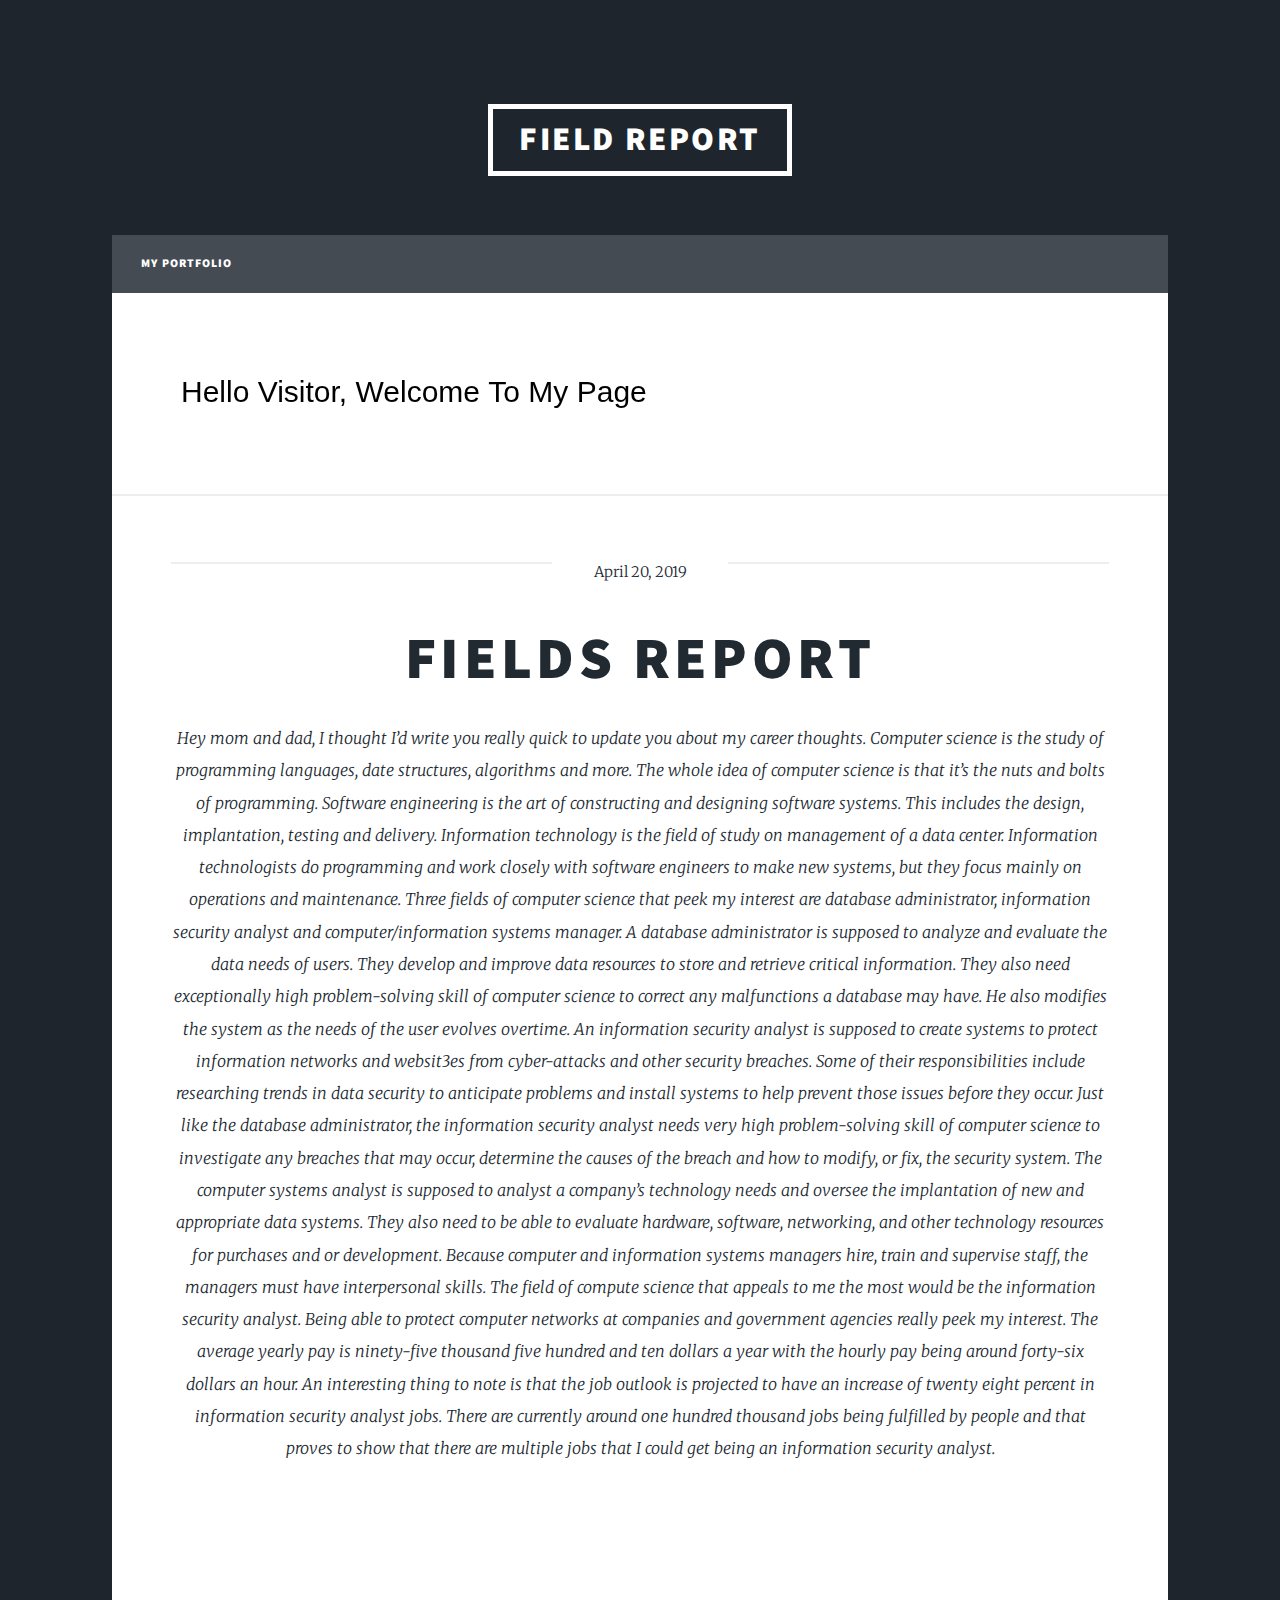
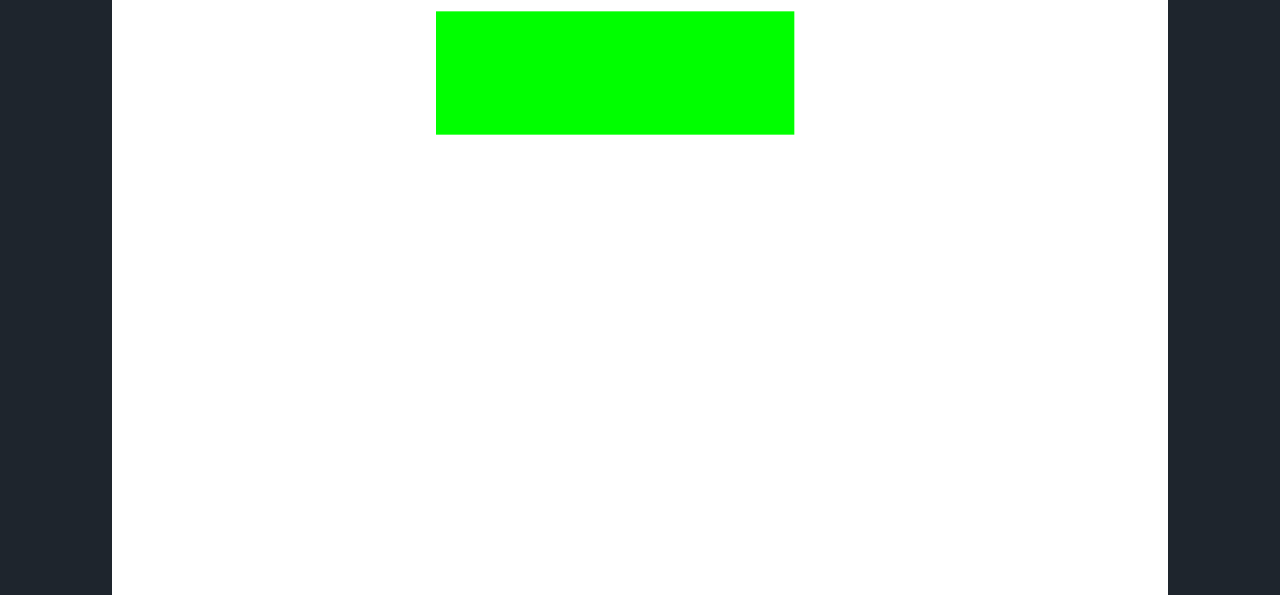
==== commit 696ae662: "Update FR.html" ====
--- a/FR.html
+++ b/FR.html
@@ -9,8 +9,6 @@
 	</head>
 	<body class="is-preload">
 
-		<!-- Wrapper -->
-			<div id="wrapper">
 
 				<!-- Header -->
 					<header id="header">
@@ -73,5 +71,5 @@
 					</div>
 
 				
-	</body>
-</html>+	
+</html>
--- a/assets/css/main.css
+++ b/assets/css/main.css
@@ -2893,7 +2893,7 @@
 		header > .date {
 			display: block;
 			font-size: 0.8rem;
-			height: 1;
+			height: 1rem;
 			margin: 0 0 1rem 0;
 			position: relative;
 		}
@@ -4650,4 +4650,4 @@
 			visibility: visible;
 		}
 
-	}+	}
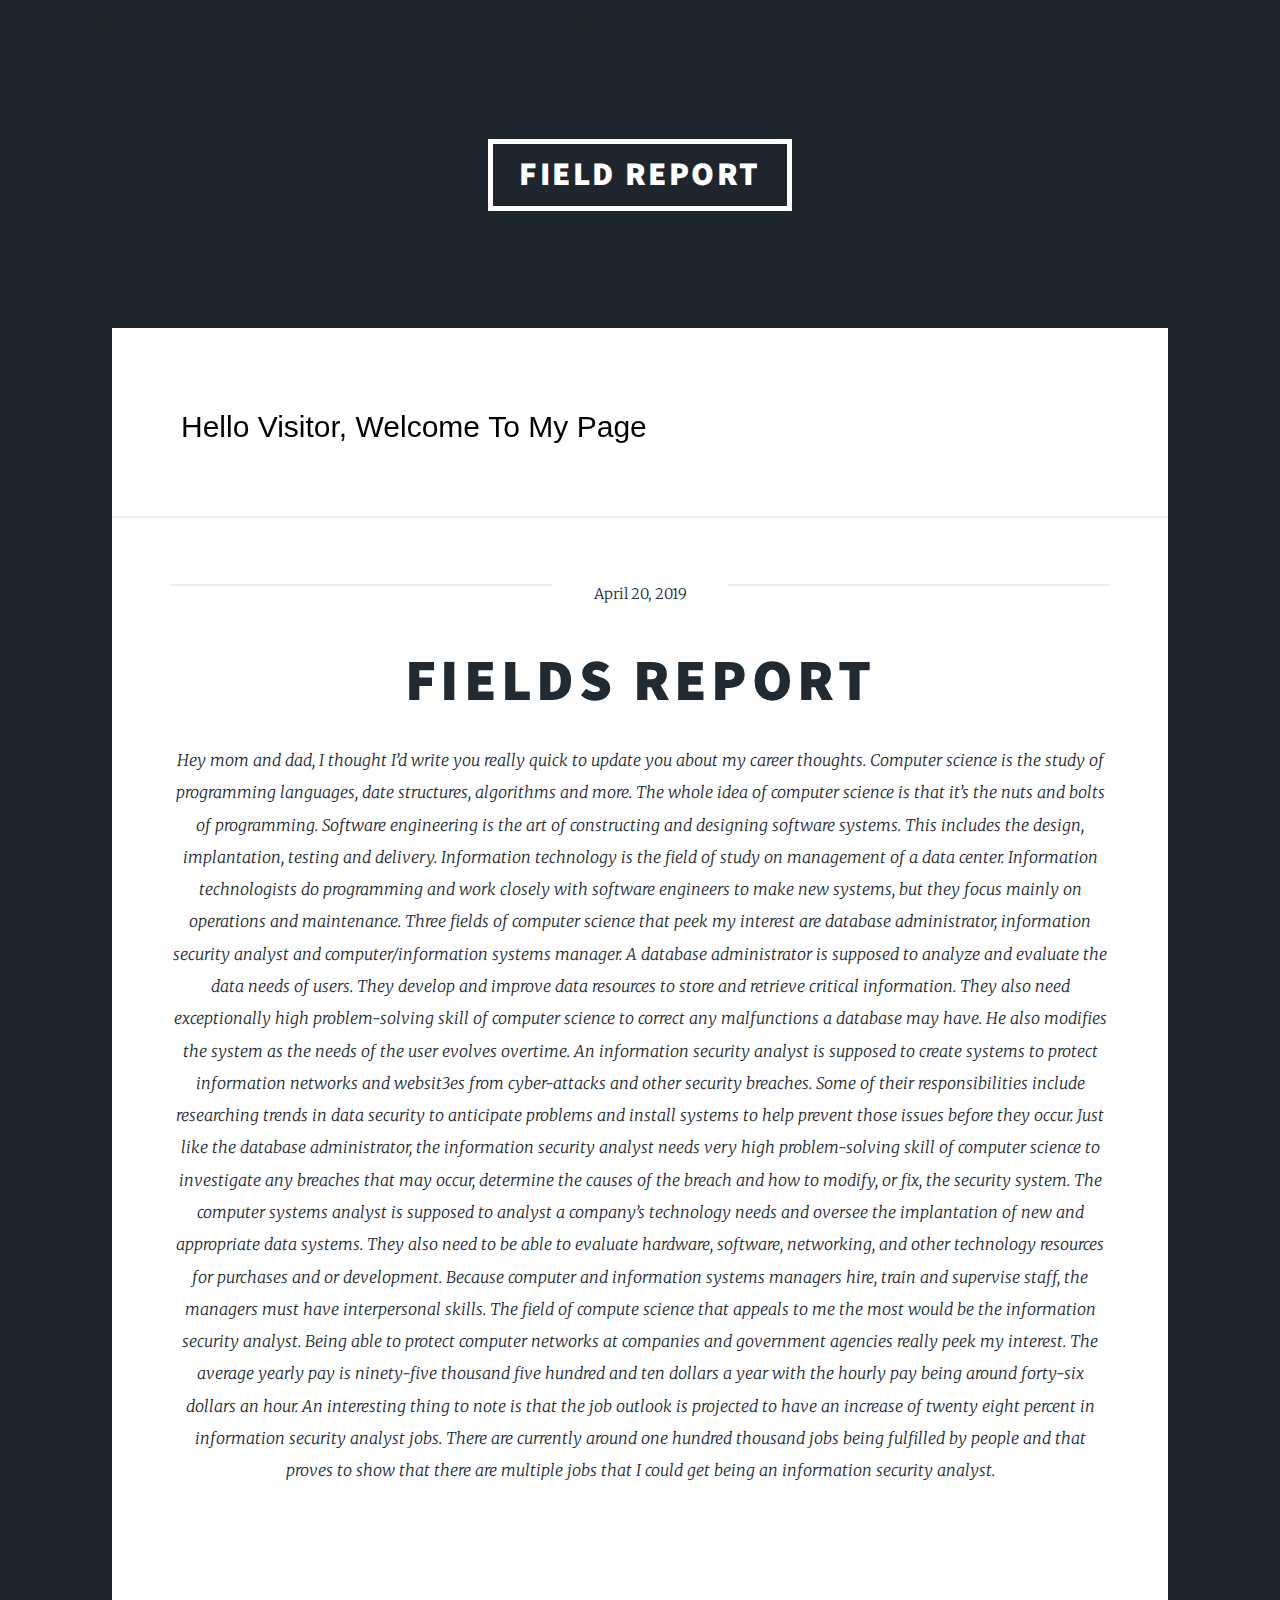
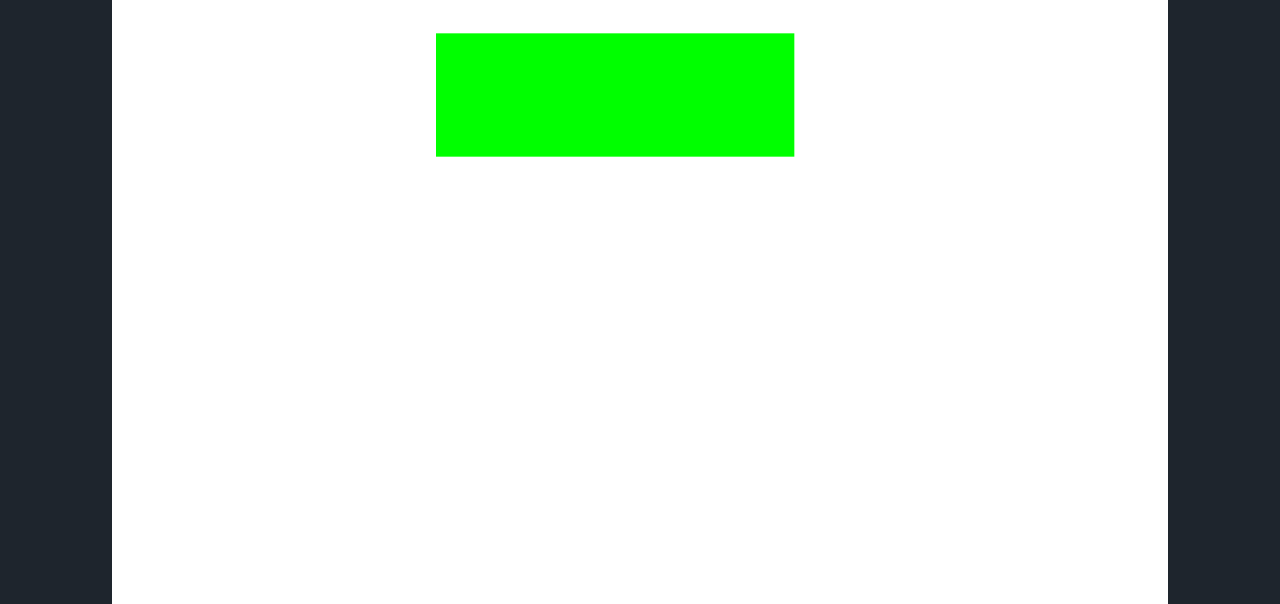
==== commit e679d3e6: "Update FR.html" ====
--- a/FR.html
+++ b/FR.html
@@ -1,3 +1,4 @@
+<--Austin Halfacre, this page is the Field report page, as well as the svg and canvas element-->
 <!DOCTYPE HTML>
 <html>
 	<head>
@@ -14,13 +15,6 @@
 					<header id="header">
 						<a href="index.html" class="logo">Field Report</a>
 					</header>
-
-				<!-- Nav -->
-					<nav id="nav">
-						<ul class="links">
-							<li><a href="index.html">My Portfolio</a></li>
-						</ul>
-					</nav>
 
 				<!-- Main -->
 					<div id="main">
--- a/assets/css/noscript.css
+++ b/assets/css/noscript.css
@@ -1,12 +1,6 @@
 @import url(font-awesome.min.css);
 
-/*
-	Massively by HTML5 UP
-	html5up.net | @ajlkn
-	Free for personal and commercial use under the CCA 3.0 license (html5up.net/license)
-*/
 
-/* Wrapper */
 
 	#wrapper {
 		background-color: #212931;
@@ -33,4 +27,4 @@
 			-ms-transform: none;
 			transform: none;
 			opacity: 1;
-		}+		}
